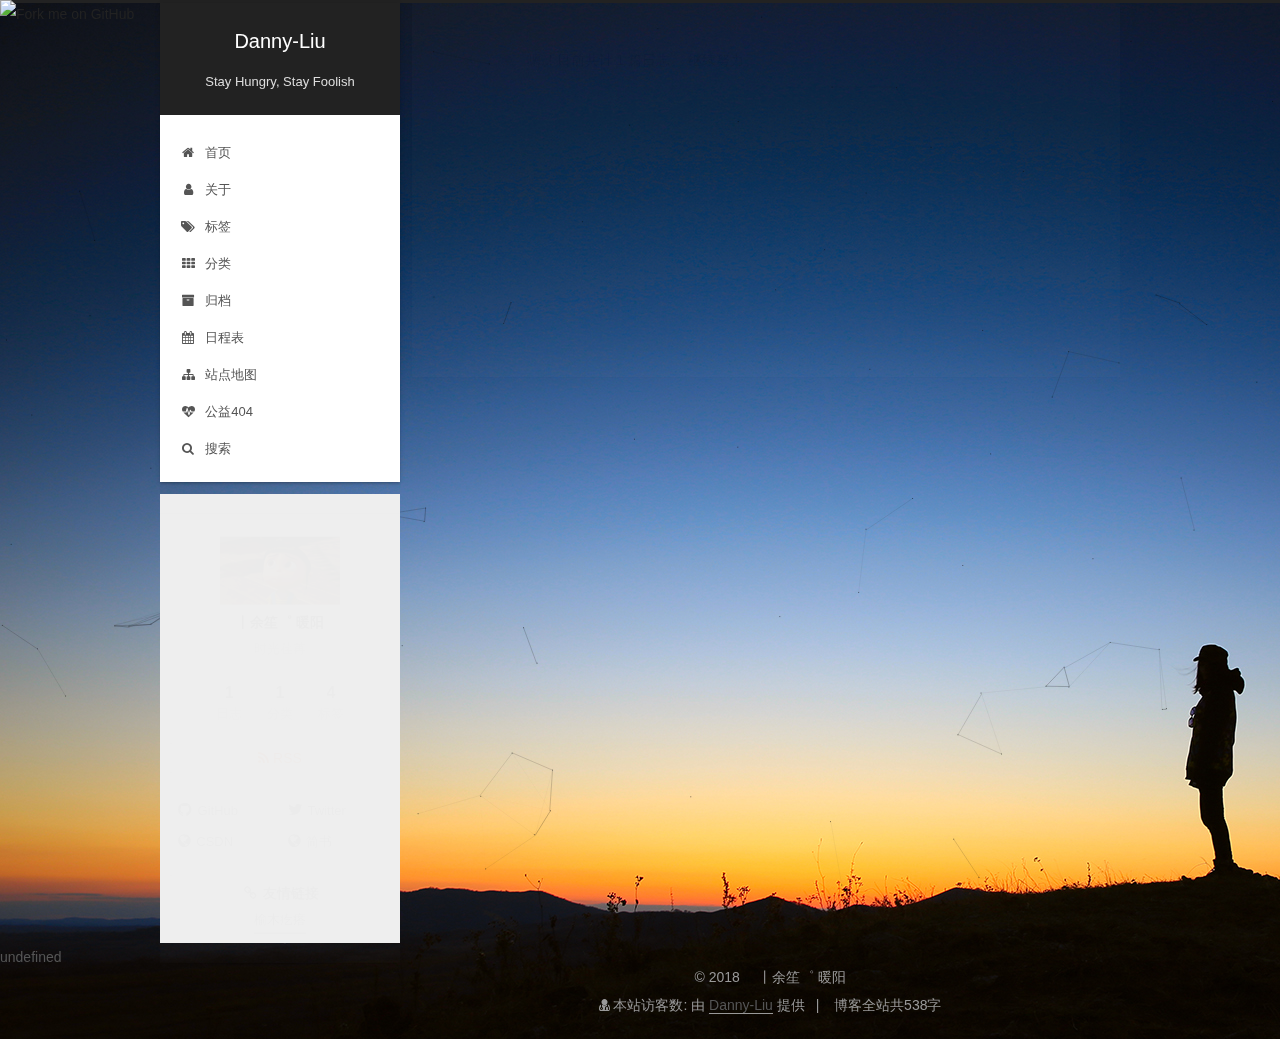
==== archives/index.html @ cb3aad60 "Site updated: 2018-05-05 20:27:35" ====
<!DOCTYPE html><html class="theme-next gemini use-motion" lang="zh-Hans"><head>
  <meta charset="UTF-8">
<meta http-equiv="X-UA-Compatible" content="IE=edge">
<meta name="viewport" content="width=device-width, initial-scale=1, maximum-scale=1">
<meta name="theme-color" content="#222">
<script src="//cdn.bootcss.com/pace/1.0.2/pace.min.js"></script>
<link href="//cdn.bootcss.com/pace/1.0.2/themes/pink/pace-theme-flash.css" rel="stylesheet">
<style>
    .pace .pace-progress {
        background: #1E92FB; /*进度条颜色*/
        height: 3px;
    }
    .pace .pace-progress-inner {
         box-shadow: 0 0 10px #1E92FB, 0 0 5px     #1E92FB; /*阴影颜色*/
    }
    .pace .pace-activity {
        border-top-color: #1E92FB;    /*上边框颜色*/
        border-left-color: #1E92FB;    /*左边框颜色*/
    }
</style>

  
  
    
    
  <script src="/lib/pace/pace.min.js?v=1.0.2"></script>
  <link href="/lib/pace/pace-theme-minimal.min.css?v=1.0.2" rel="stylesheet">







<meta http-equiv="Cache-Control" content="no-transform">
<meta http-equiv="Cache-Control" content="no-siteapp">
















  
  
  <link href="/lib/fancybox/source/jquery.fancybox.css?v=2.1.5" rel="stylesheet" type="text/css">







<link href="/lib/font-awesome/css/font-awesome.min.css?v=4.6.2" rel="stylesheet" type="text/css">

<link href="/css/main.css?v=5.1.4" rel="stylesheet" type="text/css">


  <link rel="apple-touch-icon" sizes="180x180" href="/images/favicon.ico?v=5.1.4">


  <link rel="icon" type="image/png" sizes="32x32" href="/images/favicon.ico?v=5.1.4">


  <link rel="icon" type="image/png" sizes="16x16" href="/images/favicon.ico?v=5.1.4">


  <link rel="mask-icon" href="/images/favicon.ico?v=5.1.4" color="#222">





  <meta name="keywords" content="Hexo, NexT">





  <link rel="alternate" href="/atom.xml" title="Danny-Liu" type="application/atom+xml">






<meta name="description" content="&#x65F6;&#x5149;&#x834F;&#x82D2;">
<meta name="keywords" content="&#x524D;&#x7AEF;,Java,docker,&#x5927;&#x6570;&#x636E;">
<meta property="og:type" content="website">
<meta property="og:title" content="Danny-Liu">
<meta property="og:url" content="http://github.com/Danny-Liu/archives/index.html">
<meta property="og:site_name" content="Danny-Liu">
<meta property="og:description" content="&#x65F6;&#x5149;&#x834F;&#x82D2;">
<meta property="og:locale" content="zh-Hans">
<meta name="twitter:card" content="summary">
<meta name="twitter:title" content="Danny-Liu">
<meta name="twitter:description" content="&#x65F6;&#x5149;&#x834F;&#x82D2;">



<script type="text/javascript" id="hexo.configurations">
  var NexT = window.NexT || {};
  var CONFIG = {
    root: '/',
    scheme: 'Gemini',
    version: '5.1.4',
    sidebar: {"position":"left","display":"post","offset":12,"b2t":true,"scrollpercent":true,"onmobile":false},
    fancybox: true,
    tabs: true,
    motion: {"enable":true,"async":false,"transition":{"post_block":"fadeIn","post_header":"slideDownIn","post_body":"slideDownIn","coll_header":"slideLeftIn","sidebar":"slideUpIn"}},
    duoshuo: {
      userId: '0',
      author: '博主'
    },
    algolia: {
      applicationID: '',
      apiKey: '',
      indexName: '',
      hits: {"per_page":10},
      labels: {"input_placeholder":"Search for Posts","hits_empty":"We didn't find any results for the search: ${query}","hits_stats":"${hits} results found in ${time} ms"}
    }
  };
</script>



  <link rel="canonical" href="http://github.com/Danny-Liu/archives/">





  <title>&#x5F52;&#x6863; | Danny-Liu</title>
  








	
	<script type="text/javascript" color="0,0,255" opacity="0.7" zindex="-2" count="99" src="//cdn.bootcss.com/canvas-nest.js/1.0.0/canvas-nest.min.js"></script>
	
</head>

<body itemscope="" itemtype="http://schema.org/WebPage" lang="zh-Hans">

  
  
    
  

  <div class="container sidebar-position-left page-archive">
    <div class="headband"></div>
    <a href="https://github.com/Danny-Liu"><img style="position: absolute; top: 0; left: 0; border: 0;" src="https://s3.amazonaws.com/github/ribbons/forkme_left_red_aa0000.png" alt="Fork me on GitHub"></a>

    <header id="header" class="header" itemscope="" itemtype="http://schema.org/WPHeader">
      <div class="header-inner"><div class="site-brand-wrapper">
  <div class="site-meta ">
    

    <div class="custom-logo-site-title">
      <a href="/" class="brand" rel="start">
        <span class="logo-line-before"><i></i></span>
        <span class="site-title">Danny-Liu</span>
        <span class="logo-line-after"><i></i></span>
      </a>
    </div>
      
        <p class="site-subtitle">Stay Hungry, Stay Foolish</p>
      
  </div>

  <div class="site-nav-toggle">
    <button>
      <span class="btn-bar"></span>
      <span class="btn-bar"></span>
      <span class="btn-bar"></span>
    </button>
  </div>
</div>

<nav class="site-nav">
  

  
    <ul id="menu" class="menu">
      
        
        <li class="menu-item menu-item-home">
          <a href="/" rel="section">
            
              <i class="menu-item-icon fa fa-fw fa-home"></i> <br>
            
            &#x9996;&#x9875;
          </a>
        </li>
      
        
        <li class="menu-item menu-item-about">
          <a href="/about/" rel="section">
            
              <i class="menu-item-icon fa fa-fw fa-user"></i> <br>
            
            &#x5173;&#x4E8E;
          </a>
        </li>
      
        
        <li class="menu-item menu-item-tags">
          <a href="/tags/" rel="section">
            
              <i class="menu-item-icon fa fa-fw fa-tags"></i> <br>
            
            &#x6807;&#x7B7E;
          </a>
        </li>
      
        
        <li class="menu-item menu-item-categories">
          <a href="/categories/" rel="section">
            
              <i class="menu-item-icon fa fa-fw fa-th"></i> <br>
            
            &#x5206;&#x7C7B;
          </a>
        </li>
      
        
        <li class="menu-item menu-item-archives">
          <a href="/archives/" rel="section">
            
              <i class="menu-item-icon fa fa-fw fa-archive"></i> <br>
            
            &#x5F52;&#x6863;
          </a>
        </li>
      
        
        <li class="menu-item menu-item-schedule">
          <a href="/schedule/" rel="section">
            
              <i class="menu-item-icon fa fa-fw fa-calendar"></i> <br>
            
            &#x65E5;&#x7A0B;&#x8868;
          </a>
        </li>
      
        
        <li class="menu-item menu-item-sitemap">
          <a href="/sitemap.xml" rel="section">
            
              <i class="menu-item-icon fa fa-fw fa-sitemap"></i> <br>
            
            &#x7AD9;&#x70B9;&#x5730;&#x56FE;
          </a>
        </li>
      
        
        <li class="menu-item menu-item-commonweal">
          <a href="/404/" rel="section">
            
              <i class="menu-item-icon fa fa-fw fa-heartbeat"></i> <br>
            
            &#x516C;&#x76CA;404
          </a>
        </li>
      

      
        <li class="menu-item menu-item-search">
          
            <a href="javascript:;" class="popup-trigger">
          
            
              <i class="menu-item-icon fa fa-search fa-fw"></i> <br>
            
            &#x641C;&#x7D22;
          </a>
        </li>
      
    </ul>
  

  
    <div class="site-search">
      
  <div class="popup search-popup local-search-popup">
  <div class="local-search-header clearfix">
    <span class="search-icon">
      <i class="fa fa-search"></i>
    </span>
    <span class="popup-btn-close">
      <i class="fa fa-times-circle"></i>
    </span>
    <div class="local-search-input-wrapper">
      <input autocomplete="off" placeholder="&#x641C;&#x7D22;..." spellcheck="false" type="text" id="local-search-input">
    </div>
  </div>
  <div id="local-search-result"></div>
</div>



    </div>
  
</nav>



 </div>
    </header>

    <main id="main" class="main">
      <div class="main-inner">
        <div class="content-wrap">
          <div id="content" class="content">
            

  
  
  
  <div class="post-block archive">
    <div id="posts" class="posts-collapse">
      <span class="archive-move-on"></span>

      <span class="archive-page-counter">
        
        
        
          
        
        &#x55EF;..! &#x76EE;&#x524D;&#x5171;&#x8BA1; 1 &#x7BC7;&#x65E5;&#x5FD7;&#x3002; &#x7EE7;&#x7EED;&#x52AA;&#x529B;&#x3002;
      </span>

      

        
        
        

        
          
          <div class="collection-title">
            <h1 class="archive-year" id="archive-year-2018">2018</h1>
          </div>
        
        

        

  <article class="post post-type-normal" itemscope="" itemtype="http://schema.org/Article">
    <header class="post-header">

      <h2 class="post-title">
        
            <a class="post-title-link" href="/2018/03/27/tomcat&#x70ED;&#x90E8;&#x7F72;/" itemprop="url">
              
                <span itemprop="name">Maven Tomcat&#x63D2;&#x4EF6;&#x5BF9;Web&#x9879;&#x76EE;&#x8FDB;&#x884C;&#x70ED;&#x90E8;&#x7F72;</span>
              
            </a>
        
      </h2>

      <div class="post-meta">
        <time class="post-time" itemprop="dateCreated" datetime="2018-03-27T07:03:16+08:00" content="2018-03-27">
          03-27
        </time>
      </div>

    </header>
  </article>



      

    </div>
  </div>
  
  
  

  



          </div>
          


          


        </div>
        
          
  
  <div class="sidebar-toggle">
    <div class="sidebar-toggle-line-wrap">
      <span class="sidebar-toggle-line sidebar-toggle-line-first"></span>
      <span class="sidebar-toggle-line sidebar-toggle-line-middle"></span>
      <span class="sidebar-toggle-line sidebar-toggle-line-last"></span>
    </div>
  </div>

  <aside id="sidebar" class="sidebar">
    
    <div class="sidebar-inner">

      

      

      <section class="site-overview-wrap sidebar-panel sidebar-panel-active">
        <div class="site-overview">
          <div class="site-author motion-element" itemprop="author" itemscope="" itemtype="http://schema.org/Person">
            
              <img class="site-author-image" itemprop="image" src="/images/avatar.jpg" alt="&#x4E28;&#x4F59;&#x7B19;&#x309C; &#x6696;&#x9633;">
            
              <p class="site-author-name" itemprop="name">&#x4E28;&#x4F59;&#x7B19;&#x309C; &#x6696;&#x9633;</p>
              <p class="site-description motion-element" itemprop="description">&#x65F6;&#x5149;&#x834F;&#x82D2;</p>
          </div>

          <nav class="site-state motion-element">

            
              <div class="site-state-item site-state-posts">
              
                <a href="/archives/">
              
                  <span class="site-state-item-count">1</span>
                  <span class="site-state-item-name">&#x65E5;&#x5FD7;</span>
                </a>
              </div>
            

            
              
              
              <div class="site-state-item site-state-categories">
                <a href="/categories/index.html">
                  <span class="site-state-item-count">1</span>
                  <span class="site-state-item-name">&#x5206;&#x7C7B;</span>
                </a>
              </div>
            

            
              
              
              <div class="site-state-item site-state-tags">
                
                  <span class="site-state-item-count">4</span>
                  <span class="site-state-item-name">&#x6807;&#x7B7E;</span>
                
              </div>
            

          </nav>

          
            <div class="feed-link motion-element">
              <a href="/atom.xml" rel="alternate">
                <i class="fa fa-rss"></i>
                RSS
              </a>
            </div>
          

          
            <div class="links-of-author motion-element">
                
                  <span class="links-of-author-item">
                    <a href="https://github.com/Danny-Liu" target="_blank" title="GitHub">
                      
                        <i class="fa fa-fw fa-github"></i>GitHub</a>
                  </span>
                
                  <span class="links-of-author-item">
                    <a href="https://twitter.com/" target="_blank" title="Twitter">
                      
                        <i class="fa fa-fw fa-twitter"></i>Twitter</a>
                  </span>
                
                  <span class="links-of-author-item">
                    <a href="http://blog.csdn.net" target="_blank" title="CSDN">
                      
                        <i class="fa fa-fw fa-globe"></i>CSDN</a>
                  </span>
                
                  <span class="links-of-author-item">
                    <a href="http://www.jianshu.com" target="_blank" title="&#x7B80;&#x4E66;">
                      
                        <i class="fa fa-fw fa-globe"></i>&#x7B80;&#x4E66;</a>
                  </span>
                
            </div>
          

          
          

          
          
            <div class="links-of-blogroll motion-element links-of-blogroll-block">
              <div class="links-of-blogroll-title">
                <i class="fa  fa-fw fa-link"></i>
                &#x53CB;&#x60C5;&#x94FE;&#x63A5;
              </div>
              <ul class="links-of-blogroll-list">
                
                  <li class="links-of-blogroll-item">
                    <a href="http://www.elmknot.com/" title="&#x6986;&#x6728;&#x7599;&#x7629;" target="_blank">&#x6986;&#x6728;&#x7599;&#x7629;</a>
                  </li>
                
              </ul>
            </div>
          

          

        </div>
      </section>

      

      
        <div class="back-to-top">
          <i class="fa fa-arrow-up"></i>
          
            <span id="scrollpercent"><span>0</span>%</span>
          
        </div>
      

    </div>
  </aside>


        
      </div>
    </main>

    <footer id="footer" class="footer">
      <div class="footer-inner">
        
<script async src="https://dn-lbstatics.qbox.me/busuanzi/2.3/busuanzi.pure.mini.js"></script>
<div class="copyright">&#xA9; <span itemprop="copyrightYear">2018</span>
  <span class="with-love">
    <i class="fab fa-app-store"></i>
  </span>
  <span class="author" itemprop="copyrightHolder">&#x4E28;&#x4F59;&#x7B19;&#x309C; &#x6696;&#x9633;</span>

  
</div>

<div class="powered-by">
<i class="fa fa-user-md"></i>
<span id="busuanzi_container_site_uv">
  &#x672C;&#x7AD9;&#x8BBF;&#x5BA2;&#x6570;:<span id="busuanzi_value_site_uv"></span>
</span>
</div>

  <div class="powered-by">&#x7531; <a class="theme-link" target="_blank" href="https://github.com/Danny-Liu">Danny-Liu</a> &#x63D0;&#x4F9B;</div>



  <span class="post-meta-divider">|</span>



<div class="theme-info">
  <div class="powered-by"></div>
  <span class="post-count">&#x535A;&#x5BA2;&#x5168;&#x7AD9;&#x5171;538&#x5B57;</span>
</div>


        







        
      </div>
    </footer>

    

    

  </div>

  

<script type="text/javascript">
  if (Object.prototype.toString.call(window.Promise) !== '[object Function]') {
    window.Promise = null;
  }
</script>









  


  











  
  
    <script type="text/javascript" src="/lib/jquery/index.js?v=2.1.3"></script>
  

  
  
    <script type="text/javascript" src="/lib/fastclick/lib/fastclick.min.js?v=1.0.6"></script>
  

  
  
    <script type="text/javascript" src="/lib/jquery_lazyload/jquery.lazyload.js?v=1.9.7"></script>
  

  
  
    <script type="text/javascript" src="/lib/velocity/velocity.min.js?v=1.2.1"></script>
  

  
  
    <script type="text/javascript" src="/lib/velocity/velocity.ui.min.js?v=1.2.1"></script>
  

  
  
    <script type="text/javascript" src="/lib/fancybox/source/jquery.fancybox.pack.js?v=2.1.5"></script>
  

  
  
    <script type="text/javascript" src="/lib/canvas-nest/canvas-nest.min.js"></script>
  


  


  <script type="text/javascript" src="/js/src/utils.js?v=5.1.4"></script>

  <script type="text/javascript" src="/js/src/motion.js?v=5.1.4"></script>



  
  


  <script type="text/javascript" src="/js/src/affix.js?v=5.1.4"></script>

  <script type="text/javascript" src="/js/src/schemes/pisces.js?v=5.1.4"></script>



  

  


  <script type="text/javascript" src="/js/src/bootstrap.js?v=5.1.4"></script>



  


  




	






  




  










  

  <script type="text/javascript">
    // Popup Window;
    var isfetched = false;
    var isXml = true;
    // Search DB path;
    var search_path = "search.xml";
    if (search_path.length === 0) {
      search_path = "search.xml";
    } else if (/json$/i.test(search_path)) {
      isXml = false;
    }
    var path = "/" + search_path;
    // monitor main search box;

    var onPopupClose = function (e) {
      $('.popup').hide();
      $('#local-search-input').val('');
      $('.search-result-list').remove();
      $('#no-result').remove();
      $(".local-search-pop-overlay").remove();
      $('body').css('overflow', '');
    }

    function proceedsearch() {
      $("body")
        .append('<div class="search-popup-overlay local-search-pop-overlay"></div>')
        .css('overflow', 'hidden');
      $('.search-popup-overlay').click(onPopupClose);
      $('.popup').toggle();
      var $localSearchInput = $('#local-search-input');
      $localSearchInput.attr("autocapitalize", "none");
      $localSearchInput.attr("autocorrect", "off");
      $localSearchInput.focus();
    }

    // search function;
    var searchFunc = function(path, search_id, content_id) {
      'use strict';

      // start loading animation
      $("body")
        .append('<div class="search-popup-overlay local-search-pop-overlay">' +
          '<div id="search-loading-icon">' +
          '<i class="fa fa-spinner fa-pulse fa-5x fa-fw"></i>' +
          '</div>' +
          '</div>')
        .css('overflow', 'hidden');
      $("#search-loading-icon").css('margin', '20% auto 0 auto').css('text-align', 'center');

      $.ajax({
        url: path,
        dataType: isXml ? "xml" : "json",
        async: true,
        success: function(res) {
          // get the contents from search data
          isfetched = true;
          $('.popup').detach().appendTo('.header-inner');
          var datas = isXml ? $("entry", res).map(function() {
            return {
              title: $("title", this).text(),
              content: $("content",this).text(),
              url: $("url" , this).text()
            };
          }).get() : res;
          var input = document.getElementById(search_id);
          var resultContent = document.getElementById(content_id);
          var inputEventFunction = function() {
            var searchText = input.value.trim().toLowerCase();
            var keywords = searchText.split(/[\s\-]+/);
            if (keywords.length > 1) {
              keywords.push(searchText);
            }
            var resultItems = [];
            if (searchText.length > 0) {
              // perform local searching
              datas.forEach(function(data) {
                var isMatch = false;
                var hitCount = 0;
                var searchTextCount = 0;
                var title = data.title.trim();
                var titleInLowerCase = title.toLowerCase();
                var content = data.content.trim().replace(/<[^>]+>/g,"");
                var contentInLowerCase = content.toLowerCase();
                var articleUrl = decodeURIComponent(data.url);
                var indexOfTitle = [];
                var indexOfContent = [];
                // only match articles with not empty titles
                if(title != '') {
                  keywords.forEach(function(keyword) {
                    function getIndexByWord(word, text, caseSensitive) {
                      var wordLen = word.length;
                      if (wordLen === 0) {
                        return [];
                      }
                      var startPosition = 0, position = [], index = [];
                      if (!caseSensitive) {
                        text = text.toLowerCase();
                        word = word.toLowerCase();
                      }
                      while ((position = text.indexOf(word, startPosition)) > -1) {
                        index.push({position: position, word: word});
                        startPosition = position + wordLen;
                      }
                      return index;
                    }

                    indexOfTitle = indexOfTitle.concat(getIndexByWord(keyword, titleInLowerCase, false));
                    indexOfContent = indexOfContent.concat(getIndexByWord(keyword, contentInLowerCase, false));
                  });
                  if (indexOfTitle.length > 0 || indexOfContent.length > 0) {
                    isMatch = true;
                    hitCount = indexOfTitle.length + indexOfContent.length;
                  }
                }

                // show search results

                if (isMatch) {
                  // sort index by position of keyword

                  [indexOfTitle, indexOfContent].forEach(function (index) {
                    index.sort(function (itemLeft, itemRight) {
                      if (itemRight.position !== itemLeft.position) {
                        return itemRight.position - itemLeft.position;
                      } else {
                        return itemLeft.word.length - itemRight.word.length;
                      }
                    });
                  });

                  // merge hits into slices

                  function mergeIntoSlice(text, start, end, index) {
                    var item = index[index.length - 1];
                    var position = item.position;
                    var word = item.word;
                    var hits = [];
                    var searchTextCountInSlice = 0;
                    while (position + word.length <= end && index.length != 0) {
                      if (word === searchText) {
                        searchTextCountInSlice++;
                      }
                      hits.push({position: position, length: word.length});
                      var wordEnd = position + word.length;

                      // move to next position of hit

                      index.pop();
                      while (index.length != 0) {
                        item = index[index.length - 1];
                        position = item.position;
                        word = item.word;
                        if (wordEnd > position) {
                          index.pop();
                        } else {
                          break;
                        }
                      }
                    }
                    searchTextCount += searchTextCountInSlice;
                    return {
                      hits: hits,
                      start: start,
                      end: end,
                      searchTextCount: searchTextCountInSlice
                    };
                  }

                  var slicesOfTitle = [];
                  if (indexOfTitle.length != 0) {
                    slicesOfTitle.push(mergeIntoSlice(title, 0, title.length, indexOfTitle));
                  }

                  var slicesOfContent = [];
                  while (indexOfContent.length != 0) {
                    var item = indexOfContent[indexOfContent.length - 1];
                    var position = item.position;
                    var word = item.word;
                    // cut out 100 characters
                    var start = position - 20;
                    var end = position + 80;
                    if(start < 0){
                      start = 0;
                    }
                    if (end < position + word.length) {
                      end = position + word.length;
                    }
                    if(end > content.length){
                      end = content.length;
                    }
                    slicesOfContent.push(mergeIntoSlice(content, start, end, indexOfContent));
                  }

                  // sort slices in content by search text's count and hits' count

                  slicesOfContent.sort(function (sliceLeft, sliceRight) {
                    if (sliceLeft.searchTextCount !== sliceRight.searchTextCount) {
                      return sliceRight.searchTextCount - sliceLeft.searchTextCount;
                    } else if (sliceLeft.hits.length !== sliceRight.hits.length) {
                      return sliceRight.hits.length - sliceLeft.hits.length;
                    } else {
                      return sliceLeft.start - sliceRight.start;
                    }
                  });

                  // select top N slices in content

                  var upperBound = parseInt('1');
                  if (upperBound >= 0) {
                    slicesOfContent = slicesOfContent.slice(0, upperBound);
                  }

                  // highlight title and content

                  function highlightKeyword(text, slice) {
                    var result = '';
                    var prevEnd = slice.start;
                    slice.hits.forEach(function (hit) {
                      result += text.substring(prevEnd, hit.position);
                      var end = hit.position + hit.length;
                      result += '<b class="search-keyword">' + text.substring(hit.position, end) + '</b>';
                      prevEnd = end;
                    });
                    result += text.substring(prevEnd, slice.end);
                    return result;
                  }

                  var resultItem = '';

                  if (slicesOfTitle.length != 0) {
                    resultItem += "<li><a href='" + articleUrl + "' class='search-result-title'>" + highlightKeyword(title, slicesOfTitle[0]) + "</a>";
                  } else {
                    resultItem += "<li><a href='" + articleUrl + "' class='search-result-title'>" + title + "</a>";
                  }

                  slicesOfContent.forEach(function (slice) {
                    resultItem += "<a href='" + articleUrl + "'>" +
                      "<p class=\"search-result\">" + highlightKeyword(content, slice) +
                      "...</p>" + "</a>";
                  });

                  resultItem += "</li>";
                  resultItems.push({
                    item: resultItem,
                    searchTextCount: searchTextCount,
                    hitCount: hitCount,
                    id: resultItems.length
                  });
                }
              })
            };
            if (keywords.length === 1 && keywords[0] === "") {
              resultContent.innerHTML = '<div id="no-result"><i class="fa fa-search fa-5x" /></div>'
            } else if (resultItems.length === 0) {
              resultContent.innerHTML = '<div id="no-result"><i class="fa fa-frown-o fa-5x" /></div>'
            } else {
              resultItems.sort(function (resultLeft, resultRight) {
                if (resultLeft.searchTextCount !== resultRight.searchTextCount) {
                  return resultRight.searchTextCount - resultLeft.searchTextCount;
                } else if (resultLeft.hitCount !== resultRight.hitCount) {
                  return resultRight.hitCount - resultLeft.hitCount;
                } else {
                  return resultRight.id - resultLeft.id;
                }
              });
              var searchResultList = '<ul class=\"search-result-list\">';
              resultItems.forEach(function (result) {
                searchResultList += result.item;
              })
              searchResultList += "</ul>";
              resultContent.innerHTML = searchResultList;
            }
          }

          if ('auto' === 'auto') {
            input.addEventListener('input', inputEventFunction);
          } else {
            $('.search-icon').click(inputEventFunction);
            input.addEventListener('keypress', function (event) {
              if (event.keyCode === 13) {
                inputEventFunction();
              }
            });
          }

          // remove loading animation
          $(".local-search-pop-overlay").remove();
          $('body').css('overflow', '');

          proceedsearch();
        }
      });
    }

    // handle and trigger popup window;
    $('.popup-trigger').click(function(e) {
      e.stopPropagation();
      if (isfetched === false) {
        searchFunc(path, 'local-search-input', 'local-search-result');
      } else {
        proceedsearch();
      };
    });

    $('.popup-btn-close').click(onPopupClose);
    $('.popup').click(function(e){
      e.stopPropagation();
    });
    $(document).on('keyup', function (event) {
      var shouldDismissSearchPopup = event.which === 27 &&
        $('.search-popup').is(':visible');
      if (shouldDismissSearchPopup) {
        onPopupClose();
      }
    });
  </script>





  

  

  

  
  

  

  

  

  <!-- ҳ����С���� -->
	<script type="text/javascript" src="/js/src/love.js"></script>
	undefined


<script src="/live2dw/lib/L2Dwidget.min.js?0c58a1486de42ac6cc1c59c7d98ae887"></script><script>L2Dwidget.init({});</script></body></html>
---- css/main.css ----
/* normalize.css v3.0.2 | MIT License | git.io/normalize */
html {
  font-family: sans-serif; /* 1 */
  -ms-text-size-adjust: 100%; /* 2 */
  -webkit-text-size-adjust: 100%; /* 2 */
}
body {
  margin: 0;
}
article,
aside,
details,
figcaption,
figure,
footer,
header,
hgroup,
main,
menu,
nav,
section,
summary {
  display: block;
}
audio,
canvas,
progress,
video {
  display: inline-block; /* 1 */
  vertical-align: baseline; /* 2 */
}
audio:not([controls]) {
  display: none;
  height: 0;
}
[hidden],
template {
  display: none;
}
a {
  background-color: transparent;
}
a:active,
a:hover {
  outline: 0;
}
abbr[title] {
  border-bottom: 1px dotted;
}
b,
strong {
  font-weight: bold;
}
dfn {
  font-style: italic;
}
h1 {
  font-size: 2em;
  margin: 0.67em 0;
}
mark {
  background: #ff0;
  color: #000;
}
small {
  font-size: 80%;
}
sub,
sup {
  font-size: 75%;
  line-height: 0;
  position: relative;
  vertical-align: baseline;
}
sup {
  top: -0.5em;
}
sub {
  bottom: -0.25em;
}
img {
  border: 0;
}
svg:not(:root) {
  overflow: hidden;
}
figure {
  margin: 1em 40px;
}
hr {
  -moz-box-sizing: content-box;
  box-sizing: content-box;
  height: 0;
}
pre {
  overflow: auto;
}
code,
kbd,
pre,
samp {
  font-family: monospace, monospace;
  font-size: 1em;
}
button,
input,
optgroup,
select,
textarea {
  color: inherit; /* 1 */
  font: inherit; /* 2 */
  margin: 0; /* 3 */
}
button {
  overflow: visible;
}
button,
select {
  text-transform: none;
}
button,
html input[type="button"],
input[type="reset"],
input[type="submit"] {
  -webkit-appearance: button; /* 2 */
  cursor: pointer; /* 3 */
}
button[disabled],
html input[disabled] {
  cursor: default;
}
button::-moz-focus-inner,
input::-moz-focus-inner {
  border: 0;
  padding: 0;
}
input {
  line-height: normal;
}
input[type="checkbox"],
input[type="radio"] {
  box-sizing: border-box; /* 1 */
  padding: 0; /* 2 */
}
input[type="number"]::-webkit-inner-spin-button,
input[type="number"]::-webkit-outer-spin-button {
  height: auto;
}
input[type="search"] {
  -webkit-appearance: textfield; /* 1 */
  -moz-box-sizing: content-box;
  -webkit-box-sizing: content-box; /* 2 */
  box-sizing: content-box;
}
input[type="search"]::-webkit-search-cancel-button,
input[type="search"]::-webkit-search-decoration {
  -webkit-appearance: none;
}
fieldset {
  border: 1px solid #c0c0c0;
  margin: 0 2px;
  padding: 0.35em 0.625em 0.75em;
}
legend {
  border: 0; /* 1 */
  padding: 0; /* 2 */
}
textarea {
  overflow: auto;
}
optgroup {
  font-weight: bold;
}
table {
  border-collapse: collapse;
  border-spacing: 0;
}
td,
th {
  padding: 0;
}
::selection {
  background: #262a30;
  color: #fff;
}
body {
  position: relative;
  font-family: 'Lato', "PingFang SC", "Microsoft YaHei", sans-serif;
  font-size: 14px;
  line-height: 2;
  color: #555;
  background: #eee;
}
@media (max-width: 767px) {
  body {
    padding-right: 0 !important;
  }
}
@media (min-width: 768px) and (max-width: 991px) {
  body {
    padding-right: 0 !important;
  }
}
@media (min-width: 1600px) {
  body {
    font-size: 16px;
  }
}
h1,
h2,
h3,
h4,
h5,
h6 {
  margin: 0;
  padding: 0;
  font-weight: bold;
  line-height: 1.5;
  font-family: 'Lato', "PingFang SC", "Microsoft YaHei", sans-serif;
}
h2,
h3,
h4,
h5,
h6 {
  margin: 20px 0 15px;
}
h1 {
  font-size: 22px;
}
@media (max-width: 767px) {
  h1 {
    font-size: 18px;
  }
}
h2 {
  font-size: 20px;
}
@media (max-width: 767px) {
  h2 {
    font-size: 16px;
  }
}
h3 {
  font-size: 18px;
}
@media (max-width: 767px) {
  h3 {
    font-size: 14px;
  }
}
h4 {
  font-size: 16px;
}
@media (max-width: 767px) {
  h4 {
    font-size: 12px;
  }
}
h5 {
  font-size: 14px;
}
@media (max-width: 767px) {
  h5 {
    font-size: 10px;
  }
}
h6 {
  font-size: 12px;
}
@media (max-width: 767px) {
  h6 {
    font-size: 8px;
  }
}
p {
  margin: 0 0 20px 0;
}
a {
  color: #555;
  text-decoration: none;
  outline: none;
  border-bottom: 1px solid #999;
  word-wrap: break-word;
}
a:hover {
  color: #222;
  border-bottom-color: #222;
}
blockquote {
  margin: 0;
  padding: 0;
}
img {
  display: block;
  margin: auto;
  max-width: 100%;
  height: auto;
}
hr {
  margin: 40px 0;
  height: 3px;
  border: none;
  background-color: #ddd;
  background-image: repeating-linear-gradient(-45deg, #fff, #fff 4px, transparent 4px, transparent 8px);
}
blockquote {
  padding: 0 15px;
  color: #666;
  border-left: 4px solid #ddd;
}
blockquote cite::before {
  content: "-";
  padding: 0 5px;
}
dt {
  font-weight: 700;
}
dd {
  margin: 0;
  padding: 0;
}
kbd {
  border: 1px solid #ccc;
  border-radius: 0.2em;
  box-shadow: 0.1em 0.1em 0.2em rgba(0,0,0,0.1);
  background-color: #f9f9f9;
  font-family: inherit;
  background-image: -webkit-linear-gradient(top, #eee, #fff, #eee);
  padding: 0.1em 0.3em;
  white-space: nowrap;
}
.text-left {
  text-align: left;
}
.text-center {
  text-align: center;
}
.text-right {
  text-align: right;
}
.text-justify {
  text-align: justify;
}
.text-nowrap {
  white-space: nowrap;
}
.text-lowercase {
  text-transform: lowercase;
}
.text-uppercase {
  text-transform: uppercase;
}
.text-capitalize {
  text-transform: capitalize;
}
.center-block {
  display: block;
  margin-left: auto;
  margin-right: auto;
}
.clearfix:before,
.clearfix:after {
  content: " ";
  display: table;
}
.clearfix:after {
  clear: both;
}
.pullquote {
  width: 45%;
}
.pullquote.left {
  float: left;
  margin-left: 5px;
  margin-right: 10px;
}
.pullquote.right {
  float: right;
  margin-left: 10px;
  margin-right: 5px;
}
.affix.affix.affix {
  position: fixed;
}
.translation {
  margin-top: -20px;
  font-size: 14px;
  color: #999;
}
.scrollbar-measure {
  width: 100px;
  height: 100px;
  overflow: scroll;
  position: absolute;
  top: -9999px;
}
.use-motion .motion-element {
  opacity: 0;
}
table {
  margin: 20px 0;
  width: 100%;
  border-collapse: collapse;
  border-spacing: 0;
  border: 1px solid #ddd;
  font-size: 14px;
  table-layout: fixed;
  word-wrap: break-all;
}
table>tbody>tr:nth-of-type(odd) {
  background-color: #f9f9f9;
}
table>tbody>tr:hover {
  background-color: #f5f5f5;
}
caption,
th,
td {
  padding: 8px;
  text-align: left;
  vertical-align: middle;
  font-weight: normal;
}
th,
td {
  border-bottom: 3px solid #ddd;
  border-right: 1px solid #eee;
}
th {
  padding-bottom: 10px;
  font-weight: 700;
}
td {
  border-bottom-width: 1px;
}
html,
body {
  height: 100%;
}
.container {
  position: relative;
  min-height: 100%;
}
.header-inner {
  margin: 0 auto;
  padding: 100px 0 70px;
  width: calc(100% - 252px);
}
@media (min-width: 1600px) {
  .container .header-inner {
    width: 900px;
  }
}
.main {
  padding-bottom: 150px;
}
.main-inner {
  margin: 0 auto;
  width: calc(100% - 252px);
}
@media (min-width: 1600px) {
  .container .main-inner {
    width: 900px;
  }
}
.footer {
  position: absolute;
  left: 0;
  bottom: 0;
  width: 100%;
  min-height: 50px;
}
.footer-inner {
  box-sizing: border-box;
  margin: 20px auto;
  width: calc(100% - 252px);
}
@media (min-width: 1600px) {
  .container .footer-inner {
    width: 900px;
  }
}
pre,
.highlight {
  overflow: auto;
  margin: 20px 0;
  padding: 0;
  font-size: 13px;
  color: #4d4d4c;
  background: #f7f7f7;
  line-height: 1.6;
}
pre,
code {
  font-family: consolas, Menlo, "PingFang SC", "Microsoft YaHei", monospace;
}
code {
  padding: 2px 4px;
  word-wrap: break-word;
  color: #555;
  background: #eee;
  border-radius: 3px;
  font-size: 13px;
}
pre {
  padding: 10px;
}
pre code {
  padding: 0;
  color: #4d4d4c;
  background: none;
  text-shadow: none;
}
.highlight {
  border-radius: 1px;
}
.highlight pre {
  border: none;
  margin: 0;
  padding: 10px 0;
}
.highlight table {
  margin: 0;
  width: auto;
  border: none;
}
.highlight td {
  border: none;
  padding: 0;
}
.highlight figcaption {
  font-size: 1em;
  color: #4d4d4c;
  line-height: 1em;
  margin-bottom: 1em;
}
.highlight figcaption:before,
.highlight figcaption:after {
  content: " ";
  display: table;
}
.highlight figcaption:after {
  clear: both;
}
.highlight figcaption a {
  float: right;
  color: #4d4d4c;
}
.highlight figcaption a:hover {
  border-bottom-color: #4d4d4c;
}
.highlight .gutter pre {
  padding-left: 10px;
  padding-right: 10px;
  color: #869194;
  text-align: right;
  background-color: #eff2f3;
}
.highlight .code pre {
  width: 100%;
  padding-left: 10px;
  padding-right: 10px;
  background-color: #f7f7f7;
}
.highlight .line {
  height: 20px;
}
.gutter {
  -webkit-user-select: none;
  -moz-user-select: none;
  -ms-user-select: none;
  user-select: none;
}
.gist table {
  width: auto;
}
.gist table td {
  border: none;
}
pre .deletion {
  background: #fdd;
}
pre .addition {
  background: #dfd;
}
pre .meta {
  color: #8959a8;
}
pre .comment {
  color: #8e908c;
}
pre .variable,
pre .attribute,
pre .tag,
pre .regexp,
pre .ruby .constant,
pre .xml .tag .title,
pre .xml .pi,
pre .xml .doctype,
pre .html .doctype,
pre .css .id,
pre .css .class,
pre .css .pseudo {
  color: #c82829;
}
pre .number,
pre .preprocessor,
pre .built_in,
pre .literal,
pre .params,
pre .constant,
pre .command {
  color: #f5871f;
}
pre .ruby .class .title,
pre .css .rules .attribute,
pre .string,
pre .value,
pre .inheritance,
pre .header,
pre .ruby .symbol,
pre .xml .cdata,
pre .special,
pre .number,
pre .formula {
  color: #718c00;
}
pre .title,
pre .css .hexcolor {
  color: #3e999f;
}
pre .function,
pre .python .decorator,
pre .python .title,
pre .ruby .function .title,
pre .ruby .title .keyword,
pre .perl .sub,
pre .javascript .title,
pre .coffeescript .title {
  color: #4271ae;
}
pre .keyword,
pre .javascript .function {
  color: #8959a8;
}
.full-image.full-image.full-image.full-image {
  border: none;
  max-width: 100%;
  width: auto;
  margin: 20px auto 25px;
}
@media (min-width: 992px) {
  .full-image.full-image.full-image.full-image {
    max-width: none;
    width: 118%;
    margin: 0 -9%;
  }
}
.blockquote-center,
.page-home .post-type-quote blockquote,
.page-post-detail .post-type-quote blockquote {
  position: relative;
  margin: 40px 0;
  padding: 0;
  border-left: none;
  text-align: center;
}
.blockquote-center::before,
.page-home .post-type-quote blockquote::before,
.page-post-detail .post-type-quote blockquote::before,
.blockquote-center::after,
.page-home .post-type-quote blockquote::after,
.page-post-detail .post-type-quote blockquote::after {
  position: absolute;
  content: ' ';
  display: block;
  width: 100%;
  height: 24px;
  opacity: 0.2;
  background-repeat: no-repeat;
  background-position: 0 -6px;
  background-size: 22px 22px;
}
.blockquote-center::before,
.page-home .post-type-quote blockquote::before,
.page-post-detail .post-type-quote blockquote::before {
  top: -20px;
  background-image: url("../images/quote-l.svg");
  border-top: 1px solid #ccc;
}
.blockquote-center::after,
.page-home .post-type-quote blockquote::after,
.page-post-detail .post-type-quote blockquote::after {
  bottom: -20px;
  background-image: url("../images/quote-r.svg");
  border-bottom: 1px solid #ccc;
  background-position: 100% 8px;
}
.blockquote-center p,
.page-home .post-type-quote blockquote p,
.page-post-detail .post-type-quote blockquote p,
.blockquote-center div,
.page-home .post-type-quote blockquote div,
.page-post-detail .post-type-quote blockquote div {
  text-align: center;
}
.post .post-body .group-picture img {
  box-sizing: border-box;
  padding: 0 3px;
  border: none;
}
.post .group-picture-row {
  overflow: hidden;
  margin-top: 6px;
}
.post .group-picture-row:first-child {
  margin-top: 0;
}
.post .group-picture-column {
  float: left;
}
.page-post-detail .post-body .group-picture-column {
  float: none;
  margin-top: 10px;
  width: auto !important;
}
.page-post-detail .post-body .group-picture-column img {
  margin: 0 auto;
}
.page-archive .group-picture-container {
  overflow: hidden;
}
.page-archive .group-picture-row {
  float: left;
}
.page-archive .group-picture-row:first-child {
  margin-top: 6px;
}
.page-archive .group-picture-column {
  max-width: 150px;
  max-height: 150px;
}
.post-body .note {
  position: relative;
  padding: 15px;
  margin-bottom: 20px;
  border: 1px solid #eee;
  border-left-width: 5px;
  border-radius: 3px;
}
.post-body .note h2,
.post-body .note h3,
.post-body .note h4,
.post-body .note h5,
.post-body .note h6 {
  margin-top: 0;
  margin-bottom: 0;
  border-bottom: initial;
  padding-top: 0 !important;
}
.post-body .note p:first-child,
.post-body .note ul:first-child,
.post-body .note ol:first-child,
.post-body .note table:first-child,
.post-body .note pre:first-child,
.post-body .note blockquote:first-child {
  margin-top: 0;
}
.post-body .note p:last-child,
.post-body .note ul:last-child,
.post-body .note ol:last-child,
.post-body .note table:last-child,
.post-body .note pre:last-child,
.post-body .note blockquote:last-child {
  margin-bottom: 0;
}
.post-body .note.default {
  border-left-color: #777;
}
.post-body .note.default h2,
.post-body .note.default h3,
.post-body .note.default h4,
.post-body .note.default h5,
.post-body .note.default h6 {
  color: #777;
}
.post-body .note.primary {
  border-left-color: #6f42c1;
}
.post-body .note.primary h2,
.post-body .note.primary h3,
.post-body .note.primary h4,
.post-body .note.primary h5,
.post-body .note.primary h6 {
  color: #6f42c1;
}
.post-body .note.info {
  border-left-color: #428bca;
}
.post-body .note.info h2,
.post-body .note.info h3,
.post-body .note.info h4,
.post-body .note.info h5,
.post-body .note.info h6 {
  color: #428bca;
}
.post-body .note.success {
  border-left-color: #5cb85c;
}
.post-body .note.success h2,
.post-body .note.success h3,
.post-body .note.success h4,
.post-body .note.success h5,
.post-body .note.success h6 {
  color: #5cb85c;
}
.post-body .note.warning {
  border-left-color: #f0ad4e;
}
.post-body .note.warning h2,
.post-body .note.warning h3,
.post-body .note.warning h4,
.post-body .note.warning h5,
.post-body .note.warning h6 {
  color: #f0ad4e;
}
.post-body .note.danger {
  border-left-color: #d9534f;
}
.post-body .note.danger h2,
.post-body .note.danger h3,
.post-body .note.danger h4,
.post-body .note.danger h5,
.post-body .note.danger h6 {
  color: #d9534f;
}
.post-body .label {
  display: inline;
  padding: 0 2px;
  white-space: nowrap;
}
.post-body .label.default {
  background-color: #f0f0f0;
}
.post-body .label.primary {
  background-color: #efe6f7;
}
.post-body .label.info {
  background-color: #e5f2f8;
}
.post-body .label.success {
  background-color: #e7f4e9;
}
.post-body .label.warning {
  background-color: #fcf6e1;
}
.post-body .label.danger {
  background-color: #fae8eb;
}
.post-body .tabs {
  position: relative;
  display: block;
  margin-bottom: 20px;
  padding-top: 10px;
}
.post-body .tabs ul.nav-tabs {
  margin: 0;
  padding: 0;
  display: flex;
  margin-bottom: -1px;
}
@media (max-width: 413px) {
  .post-body .tabs ul.nav-tabs {
    display: block;
    margin-bottom: 5px;
  }
}
.post-body .tabs ul.nav-tabs li.tab {
  list-style-type: none !important;
  margin: 0 0.25em 0 0;
  border-top: 3px solid transparent;
  border-left: 1px solid transparent;
  border-right: 1px solid transparent;
}
@media (max-width: 413px) {
  .post-body .tabs ul.nav-tabs li.tab {
    margin: initial;
    border-top: 1px solid transparent;
    border-left: 3px solid transparent;
    border-right: 1px solid transparent;
    border-bottom: 1px solid transparent;
  }
}
.post-body .tabs ul.nav-tabs li.tab a {
  outline: 0;
  border-bottom: initial;
  display: block;
  line-height: 1.8em;
  padding: 0.25em 0.75em;
  transition-duration: 0.2s;
  transition-timing-function: ease-out;
  transition-delay: 0s;
}
.post-body .tabs ul.nav-tabs li.tab a i {
  width: 1.285714285714286em;
}
.post-body .tabs ul.nav-tabs li.tab.active {
  border-top: 3px solid #fc6423;
  border-left: 1px solid #ddd;
  border-right: 1px solid #ddd;
  background-color: #fff;
}
@media (max-width: 413px) {
  .post-body .tabs ul.nav-tabs li.tab.active {
    border-top: 1px solid #ddd;
    border-left: 3px solid #fc6423;
    border-right: 1px solid #ddd;
    border-bottom: 1px solid #ddd;
  }
}
.post-body .tabs ul.nav-tabs li.tab.active a {
  cursor: default;
  color: #555;
}
.post-body .tabs .tab-content {
  background-color: #fff;
}
.post-body .tabs .tab-content .tab-pane {
  border: 1px solid #ddd;
  padding: 20px 20px 0 20px;
}
.post-body .tabs .tab-content .tab-pane:not(.active) {
  display: none !important;
}
.post-body .tabs .tab-content .tab-pane.active {
  display: block !important;
}
.btn {
  display: inline-block;
  padding: 0 20px;
  font-size: 14px;
  color: #555;
  background: #fff;
  border: 2px solid #555;
  text-decoration: none;
  border-radius: 2px;
  transition-property: background-color;
  transition-duration: 0.2s;
  transition-timing-function: ease-in-out;
  transition-delay: 0s;
  line-height: 2;
}
.btn:hover {
  border-color: #222;
  color: #fff;
  background: #222;
}
.btn +.btn {
  margin: 0 0 8px 8px;
}
.btn .fa-fw {
  width: 1.285714285714286em;
  text-align: left;
}
.btn-bar {
  display: block;
  width: 22px;
  height: 2px;
  background: #555;
  border-radius: 1px;
}
.btn-bar+.btn-bar {
  margin-top: 4px;
}
.pagination {
  margin: 120px 0 40px;
  text-align: center;
  border-top: 1px solid #eee;
}
.page-number-basic,
.pagination .prev,
.pagination .next,
.pagination .page-number,
.pagination .space {
  display: inline-block;
  position: relative;
  top: -1px;
  margin: 0 10px;
  padding: 0 11px;
}
@media (max-width: 767px) {
  .page-number-basic,
  .pagination .prev,
  .pagination .next,
  .pagination .page-number,
  .pagination .space {
    margin: 0 5px;
  }
}
.pagination .prev,
.pagination .next,
.pagination .page-number {
  border-bottom: 0;
  border-top: 1px solid #eee;
  transition-property: border-color;
  transition-duration: 0.2s;
  transition-timing-function: ease-in-out;
  transition-delay: 0s;
}
.pagination .prev:hover,
.pagination .next:hover,
.pagination .page-number:hover {
  border-top-color: #222;
}
.pagination .space {
  padding: 0;
  margin: 0;
}
.pagination .prev {
  margin-left: 0;
}
.pagination .next {
  margin-right: 0;
}
.pagination .page-number.current {
  color: #fff;
  background: #ccc;
  border-top-color: #ccc;
}
@media (max-width: 767px) {
  .pagination {
    border-top: none;
  }
  .pagination .prev,
  .pagination .next,
  .pagination .page-number {
    margin-bottom: 10px;
    border-top: 0;
    border-bottom: 1px solid #eee;
    padding: 0 10px;
  }
  .pagination .prev:hover,
  .pagination .next:hover,
  .pagination .page-number:hover {
    border-bottom-color: #222;
  }
}
.comments {
  margin: 60px 20px 0;
}
.tag-cloud {
  text-align: center;
}
.tag-cloud a {
  display: inline-block;
  margin: 10px;
}
.back-to-top {
  display: none;
  margin: 20px -10px -20px;
  background: #eee;
  font-size: 12px;
  opacity: 0.6;
  cursor: pointer;
  text-align: center;
  -webkit-transform: translateZ(0);
  transition-duration: 0.2s;
  transition-timing-function: ease-in-out;
  transition-delay: 0s;
}
.back-to-top:hover {
  opacity: 0.8;
}
@media (min-width: 768px) and (max-width: 991px) {
  .back-to-top {
    display: none !important;
  }
}
@media (max-width: 767px) {
  .back-to-top {
    display: none !important;
  }
}
.back-to-top.back-to-top-on {
  display: block;
}
.header {
  background: transparent;
}
.header-inner {
  position: relative;
}
.headband {
  height: 3px;
  background: #222;
}
.site-meta {
  margin: 0;
  text-align: center;
}
@media (max-width: 767px) {
  .site-meta {
    text-align: center;
  }
}
.brand {
  position: relative;
  display: inline-block;
  padding: 0 40px;
  color: #fff;
  background: #222;
  border-bottom: none;
}
.brand:hover {
  color: #fff;
}
.logo {
  display: inline-block;
  margin-right: 5px;
  line-height: 36px;
  vertical-align: top;
}
.site-title {
  display: inline-block;
  vertical-align: top;
  line-height: 36px;
  font-size: 20px;
  font-weight: normal;
  font-family: 'Lato', "PingFang SC", "Microsoft YaHei", sans-serif;
}
.site-subtitle {
  margin-top: 10px;
  font-size: 13px;
  color: #ddd;
}
.use-motion .brand {
  opacity: 0;
}
.use-motion .logo,
.use-motion .site-title,
.use-motion .site-subtitle {
  opacity: 0;
  position: relative;
  top: -10px;
}
.site-nav-toggle {
  display: none;
  position: absolute;
  top: 10px;
  left: 10px;
}
@media (max-width: 767px) {
  .site-nav-toggle {
    display: block;
  }
}
.site-nav-toggle button {
  margin-top: 2px;
  padding: 9px 10px;
  background: transparent;
  border: none;
}
@media (max-width: 767px) {
  .site-nav {
    display: none;
    margin: 0 -10px;
    padding: 0 10px;
    clear: both;
    border-top: 1px solid #ddd;
  }
}
@media (min-width: 768px) and (max-width: 991px) {
  .site-nav {
    display: block !important;
  }
}
@media (min-width: 992px) {
  .site-nav {
    display: block !important;
  }
}
.menu {
  margin-top: 20px;
  padding-left: 0;
  text-align: center;
}
.menu .menu-item {
  display: inline-block;
  margin: 0 10px;
  list-style: none;
}
@media screen and (max-width: 767px) {
  .menu .menu-item {
    margin-top: 10px;
  }
}
.menu .menu-item a {
  display: block;
  font-size: 13px;
  line-height: inherit;
  border-bottom: 1px solid transparent;
  transition-property: border-color;
  transition-duration: 0.2s;
  transition-timing-function: ease-in-out;
  transition-delay: 0s;
}
.menu .menu-item a:hover,
.menu-item-active a {
  border-bottom-color: #222;
}
.menu .menu-item .fa {
  margin-right: 5px;
}
.use-motion .menu-item {
  opacity: 0;
}
.post-body {
  font-family: 'Lato', "PingFang SC", "Microsoft YaHei", sans-serif;
}
@media (max-width: 767px) {
  .post-body {
    word-break: break-word;
  }
}
.post-body .fancybox img {
  display: block !important;
  margin: 0 auto;
  cursor: pointer;
  cursor: zoom-in;
  cursor: -webkit-zoom-in;
}
.post-body .image-caption,
.post-body .figure .caption {
  margin: -20px auto 15px;
  text-align: center;
  font-size: 14px;
  color: #999;
  font-weight: bold;
  line-height: 1;
}
.post-sticky-flag {
  display: inline-block;
  font-size: 16px;
  -ms-transform: rotate(30deg);
  -webkit-transform: rotate(30deg);
  -moz-transform: rotate(30deg);
  -ms-transform: rotate(30deg);
  -o-transform: rotate(30deg);
  transform: rotate(30deg);
}
.use-motion .post-block,
.use-motion .pagination,
.use-motion .comments {
  opacity: 0;
}
.use-motion .post-header {
  opacity: 0;
}
.use-motion .post-body {
  opacity: 0;
}
.use-motion .collection-title {
  opacity: 0;
}
.posts-expand {
  padding-top: 40px;
}
@media (max-width: 767px) {
  .posts-expand {
    margin: 0 20px;
  }
  .post-body pre .gutter pre {
    padding-right: 10px;
  }
  .post-body .highlight {
    margin-left: 0px;
    margin-right: 0px;
    padding: 0;
  }
  .post-body .highlight .gutter pre {
    padding-right: 10px;
  }
}
@media (min-width: 992px) {
  .posts-expand .post-body {
    text-align: justify;
  }
}
.posts-expand .post-body h2,
.posts-expand .post-body h3,
.posts-expand .post-body h4,
.posts-expand .post-body h5,
.posts-expand .post-body h6 {
  padding-top: 10px;
}
.posts-expand .post-body h2 .header-anchor,
.posts-expand .post-body h3 .header-anchor,
.posts-expand .post-body h4 .header-anchor,
.posts-expand .post-body h5 .header-anchor,
.posts-expand .post-body h6 .header-anchor {
  float: right;
  margin-left: 10px;
  color: #ccc;
  border-bottom-style: none;
  visibility: hidden;
}
.posts-expand .post-body h2 .header-anchor:hover,
.posts-expand .post-body h3 .header-anchor:hover,
.posts-expand .post-body h4 .header-anchor:hover,
.posts-expand .post-body h5 .header-anchor:hover,
.posts-expand .post-body h6 .header-anchor:hover {
  color: inherit;
}
.posts-expand .post-body h2:hover .header-anchor,
.posts-expand .post-body h3:hover .header-anchor,
.posts-expand .post-body h4:hover .header-anchor,
.posts-expand .post-body h5:hover .header-anchor,
.posts-expand .post-body h6:hover .header-anchor {
  visibility: visible;
}
.posts-expand .post-body ul li {
  list-style: circle;
}
.posts-expand .post-body img {
  box-sizing: border-box;
  margin: auto;
  padding: 3px;
  border: 1px solid #ddd;
}
.posts-expand .post-body .fancybox img {
  margin: 0 auto 25px;
}
@media (max-width: 767px) {
  .posts-collapse {
    margin: 0 20px;
  }
  .posts-collapse .post-title,
  .posts-collapse .post-meta {
    display: block;
    width: auto;
    text-align: left;
  }
}
.posts-collapse {
  position: relative;
  z-index: 1010;
  margin-left: 55px;
}
.posts-collapse::after {
  content: " ";
  position: absolute;
  top: 20px;
  left: 0;
  margin-left: -2px;
  width: 4px;
  height: 100%;
  background: #f5f5f5;
  z-index: -1;
}
@media (max-width: 767px) {
  .posts-collapse {
    margin: 0 20px;
  }
}
.posts-collapse .collection-title {
  position: relative;
  margin: 60px 0;
}
.posts-collapse .collection-title h1,
.posts-collapse .collection-title h2 {
  margin-left: 20px;
}
.posts-collapse .collection-title small {
  color: #bbb;
  margin-left: 5px;
}
.posts-collapse .collection-title::before {
  content: " ";
  position: absolute;
  left: 0;
  top: 50%;
  margin-left: -4px;
  margin-top: -4px;
  width: 8px;
  height: 8px;
  background: #bbb;
  border-radius: 50%;
}
.posts-collapse .post {
  margin: 30px 0;
}
.posts-collapse .post-header {
  position: relative;
  transition-duration: 0.2s;
  transition-timing-function: ease-in-out;
  transition-delay: 0s;
  transition-property: border;
  border-bottom: 1px dashed #ccc;
}
.posts-collapse .post-header::before {
  content: " ";
  position: absolute;
  left: 0;
  top: 12px;
  width: 6px;
  height: 6px;
  margin-left: -4px;
  background: #bbb;
  border-radius: 50%;
  border: 1px solid #fff;
  transition-duration: 0.2s;
  transition-timing-function: ease-in-out;
  transition-delay: 0s;
  transition-property: background;
}
.posts-collapse .post-header:hover {
  border-bottom-color: #666;
}
.posts-collapse .post-header:hover::before {
  background: #222;
}
.posts-collapse .post-meta {
  position: absolute;
  font-size: 12px;
  left: 20px;
  top: 5px;
}
.posts-collapse .post-comments-count {
  display: none;
}
.posts-collapse .post-title {
  margin-left: 60px;
  font-size: 16px;
  font-weight: normal;
  line-height: inherit;
}
.posts-collapse .post-title::after {
  margin-left: 3px;
  opacity: 0.6;
}
.posts-collapse .post-title a {
  color: #666;
  border-bottom: none;
}
.page-home .post-type-quote .post-header,
.page-post-detail .post-type-quote .post-header,
.page-home .post-type-quote .post-tags,
.page-post-detail .post-type-quote .post-tags {
  display: none;
}
.posts-expand .post-title {
  text-align: center;
  word-break: break-word;
  font-weight: 400;
}
.posts-expand .post-title-link {
  display: inline-block;
  position: relative;
  color: #555;
  border-bottom: none;
  line-height: 1.2;
  vertical-align: top;
}
.posts-expand .post-title-link::before {
  content: "";
  position: absolute;
  width: 100%;
  height: 2px;
  bottom: 0;
  left: 0;
  background-color: #000;
  visibility: hidden;
  -webkit-transform: scaleX(0);
  -moz-transform: scaleX(0);
  -ms-transform: scaleX(0);
  -o-transform: scaleX(0);
  transform: scaleX(0);
  transition-duration: 0.2s;
  transition-timing-function: ease-in-out;
  transition-delay: 0s;
}
.posts-expand .post-title-link:hover::before {
  visibility: visible;
  -webkit-transform: scaleX(1);
  -moz-transform: scaleX(1);
  -ms-transform: scaleX(1);
  -o-transform: scaleX(1);
  transform: scaleX(1);
}
.posts-expand .post-title-link .fa {
  font-size: 16px;
}
.posts-expand .post-meta {
  margin: 3px 0 60px 0;
  color: #999;
  font-family: 'Lato', "PingFang SC", "Microsoft YaHei", sans-serif;
  font-size: 12px;
  text-align: center;
}
.posts-expand .post-meta .post-category-list {
  display: inline-block;
  margin: 0;
  padding: 3px;
}
.posts-expand .post-meta .post-category-list-link {
  color: #999;
}
.posts-expand .post-meta .post-description {
  font-size: 14px;
  margin-top: 2px;
}
.post-meta-divider {
  margin: 0 0.5em;
}
.post-meta-item-icon {
  margin-right: 3px;
}
@media (min-width: 768px) and (max-width: 991px) {
  .post-meta-item-icon {
    display: inline-block;
  }
}
@media (max-width: 767px) {
  .post-meta-item-icon {
    display: inline-block;
  }
}
@media (min-width: 768px) and (max-width: 991px) {
  .post-meta-item-text {
    display: none;
  }
}
@media (max-width: 767px) {
  .post-meta-item-text {
    display: none;
  }
}
@media (max-width: 767px) {
  .posts-expand .post-comments-count {
    display: none;
  }
}
.post-button {
  margin-top: 40px;
}
.posts-expand .post-tags {
  margin-top: 40px;
  text-align: center;
}
.posts-expand .post-tags a {
  display: inline-block;
  margin-right: 10px;
  font-size: 13px;
}
.post-nav {
  display: table;
  margin-top: 15px;
  width: 100%;
  border-top: 1px solid #eee;
}
.post-nav-divider {
  display: table-cell;
  width: 10%;
}
.post-nav-item {
  display: table-cell;
  padding: 10px 0 0 0;
  width: 45%;
  vertical-align: top;
}
.post-nav-item a {
  position: relative;
  display: block;
  line-height: 25px;
  font-size: 14px;
  color: #555;
  border-bottom: none;
}
.post-nav-item a:hover {
  color: #222;
  border-bottom: none;
}
.post-nav-item a:active {
  top: 2px;
}
.post-nav-item .fa {
  position: absolute;
  top: 8px;
  left: 0;
  font-size: 12px;
}
.post-nav-next a {
  padding-left: 15px;
}
.post-nav-prev {
  text-align: right;
}
.post-nav-prev a {
  padding-right: 15px;
}
.post-nav-prev .fa {
  right: 0;
  left: auto;
}
.posts-expand .post-eof {
  display: block;
  width: 0%;
  height: 0px;
  background: #ccc;
  text-align: center;
}
.post:last-child .post-eof.post-eof.post-eof {
  display: none;
}
.post-gallery {
  display: table;
  table-layout: fixed;
  width: 100%;
  border-collapse: separate;
}
.post-gallery-row {
  display: table-row;
}
.post-gallery .post-gallery-img {
  display: table-cell;
  text-align: center;
  vertical-align: middle;
  border: none;
}
.post-gallery .post-gallery-img img {
  max-width: 100%;
  max-height: 100%;
  border: none;
}
.fancybox-close,
.fancybox-close:hover {
  border: none;
}
.post-copyright {
  margin: 2em 0 0;
  padding: 0.5em 1em;
  border-left: 3px solid #ff1700;
  background-color: #f9f9f9;
  list-style: none;
}
.rtl.post-body p,
.rtl.post-body a,
.rtl.post-body h1,
.rtl.post-body h2,
.rtl.post-body h3,
.rtl.post-body h4,
.rtl.post-body h5,
.rtl.post-body h6,
.rtl.post-body li,
.rtl.post-body ul,
.rtl.post-body ol {
  direction: rtl;
  font-family: UKIJ Ekran;
}
.rtl.post-title {
  font-family: UKIJ Ekran;
}
.my_post_copyright {
  width: 85%;
  max-width: 45em;
  margin: 2.8em auto 0;
  padding: 0.5em 1em;
  border: 1px solid #d3d3d3;
  font-size: 0.93rem;
  line-height: 1.6em;
  word-break: break-all;
  background: rgba(255,255,255,0.4);
}
.my_post_copyright p {
  margin: 0;
}
.my_post_copyright span {
  display: inline-block;
  width: 5.2em;
  color: #b5b5b5;
  font-weight: bold;
}
.my_post_copyright .raw {
  margin-left: 1em;
  width: 5em;
}
.my_post_copyright a {
  color: #808080;
  border-bottom: 0;
}
.my_post_copyright a:hover {
  color: #a3d2a3;
  text-decoration: underline;
}
.my_post_copyright:hover .fa-clipboard {
  color: #000;
}
.my_post_copyright .post-url:hover {
  font-weight: normal;
}
.my_post_copyright .copy-path {
  margin-left: 1em;
  width: 1em;
}
@media (max-width: 767px) {
  .my_post_copyright .copy-path {
    display: none;
  }
}
.my_post_copyright .copy-path:hover {
  color: #808080;
  cursor: pointer;
}
.post-body p a {
  color: #0593d3;
  border-bottom: none;
  border-bottom: 1px solid #0593d3;
}
.post-body p a:hover {
  color: #fc6423;
  border-bottom: none;
  border-bottom: 1px solid #fc6423;
}
.sidebar {
  position: fixed;
  right: 0;
  top: 0;
  bottom: 0;
  width: 0;
  z-index: 1040;
  box-shadow: inset 0 2px 6px #000;
  background: #222;
  -webkit-transform: translateZ(0);
}
.sidebar a {
  color: #999;
  border-bottom-color: #555;
}
.sidebar a:hover {
  color: #eee;
}
@media (min-width: 768px) and (max-width: 991px) {
  .sidebar {
    display: none !important;
  }
}
@media (max-width: 767px) {
  .sidebar {
    display: none !important;
  }
}
.sidebar-inner {
  position: relative;
  padding: 20px 10px;
  color: #999;
  text-align: center;
}
.site-overview-wrap {
  overflow: hidden;
}
.site-overview {
  overflow-y: auto;
  overflow-x: hidden;
}
.sidebar-toggle {
  position: fixed;
  right: 30px;
  bottom: 45px;
  width: 14px;
  height: 14px;
  padding: 5px;
  background: #222;
  line-height: 0;
  z-index: 1050;
  cursor: pointer;
  -webkit-transform: translateZ(0);
}
@media (min-width: 768px) and (max-width: 991px) {
  .sidebar-toggle {
    display: none !important;
  }
}
@media (max-width: 767px) {
  .sidebar-toggle {
    display: none !important;
  }
}
.sidebar-toggle-line {
  position: relative;
  display: inline-block;
  vertical-align: top;
  height: 2px;
  width: 100%;
  background: #fff;
  margin-top: 3px;
}
.sidebar-toggle-line:first-child {
  margin-top: 0;
}
.site-author-image {
  display: block;
  margin: 0 auto;
  padding: 2px;
  max-width: 120px;
  height: auto;
  border: 1px solid #eee;
}
.site-author-name {
  margin: 0;
  text-align: center;
  color: #222;
  font-weight: 600;
}
.site-description {
  margin-top: 0;
  text-align: center;
  font-size: 13px;
  color: #999;
}
.site-state {
  overflow: hidden;
  line-height: 1.4;
  white-space: nowrap;
  text-align: center;
}
.site-state-item {
  display: inline-block;
  padding: 0 15px;
  border-left: 1px solid #eee;
}
.site-state-item:first-child {
  border-left: none;
}
.site-state-item a {
  border-bottom: none;
}
.site-state-item-count {
  display: block;
  text-align: center;
  color: inherit;
  font-weight: 600;
  font-size: 16px;
}
.site-state-item-name {
  font-size: 13px;
  color: #999;
}
.feed-link {
  margin-top: 20px;
}
.feed-link a {
  display: inline-block;
  padding: 0 15px;
  color: #fc6423;
  border: 1px solid #fc6423;
  border-radius: 4px;
}
.feed-link a i {
  color: #fc6423;
  font-size: 14px;
}
.feed-link a:hover {
  color: #fff;
  background: #fc6423;
}
.feed-link a:hover i {
  color: #fff;
}
.links-of-author {
  margin-top: 20px;
}
.links-of-author a {
  display: inline-block;
  vertical-align: middle;
  margin-right: 10px;
  margin-bottom: 10px;
  border-bottom-color: #555;
  font-size: 13px;
}
.links-of-author a:before {
  display: inline-block;
  vertical-align: middle;
  margin-right: 3px;
  content: " ";
  width: 4px;
  height: 4px;
  border-radius: 50%;
  background: #dbffff;
}
.links-of-blogroll {
  font-size: 13px;
}
.links-of-blogroll-title {
  margin-top: 20px;
  font-size: 14px;
  font-weight: 600;
}
.links-of-blogroll-list {
  margin: 0;
  padding: 0;
  list-style: none;
}
.links-of-blogroll-item {
  padding: 2px 10px;
}
.links-of-blogroll-item a {
  max-width: 280px;
  box-sizing: border-box;
  display: inline-block;
  overflow: hidden;
  white-space: nowrap;
  text-overflow: ellipsis;
}
.sidebar-nav {
  margin: 0 0 20px;
  padding-left: 0;
}
.sidebar-nav li {
  display: inline-block;
  cursor: pointer;
  border-bottom: 1px solid transparent;
  font-size: 14px;
  color: #555;
}
.sidebar-nav li:hover {
  color: #fc6423;
}
.page-post-detail .sidebar-nav-toc {
  padding: 0 5px;
}
.page-post-detail .sidebar-nav-overview {
  margin-left: 10px;
}
.sidebar-nav .sidebar-nav-active {
  color: #fc6423;
  border-bottom-color: #fc6423;
}
.sidebar-nav .sidebar-nav-active:hover {
  color: #fc6423;
}
.sidebar-panel {
  display: none;
}
.sidebar-panel-active {
  display: block;
}
.post-toc-empty {
  font-size: 14px;
  color: #666;
}
.post-toc-wrap {
  overflow: hidden;
}
.post-toc {
  overflow: auto;
}
.post-toc ol {
  margin: 0;
  padding: 0 2px 5px 10px;
  text-align: left;
  list-style: none;
  font-size: 14px;
}
.post-toc ol > ol {
  padding-left: 0;
}
.post-toc ol a {
  transition-duration: 0.2s;
  transition-timing-function: ease-in-out;
  transition-delay: 0s;
  transition-property: all;
  color: #666;
  border-bottom-color: #ccc;
}
.post-toc ol a:hover {
  color: #000;
  border-bottom-color: #000;
}
.post-toc .nav-item {
  overflow: hidden;
  text-overflow: ellipsis;
  text-align: justify;
  white-space: nowrap;
  line-height: 1.8;
}
.post-toc .nav .nav-child {
  display: none;
}
.post-toc .nav .active > .nav-child {
  display: block;
}
.post-toc .nav .active-current > .nav-child {
  display: block;
}
.post-toc .nav .active-current > .nav-child > .nav-item {
  display: block;
}
.post-toc .nav .active > a {
  color: #fc6423;
  border-bottom-color: #fc6423;
}
.post-toc .nav .active-current > a {
  color: #fc6423;
}
.post-toc .nav .active-current > a:hover {
  color: #fc6423;
}
.footer {
  font-size: 14px;
  color: #999;
}
.footer img {
  border: none;
}
.footer-inner {
  text-align: center;
}
.with-love {
  display: inline-block;
  margin: 0 5px;
}
.powered-by,
.theme-info {
  display: inline-block;
}
.cc-license {
  margin-top: 10px;
  text-align: center;
}
.cc-license .cc-opacity {
  opacity: 0.7;
  border-bottom: none;
}
.cc-license .cc-opacity:hover {
  opacity: 0.9;
}
.cc-license img {
  display: inline-block;
}
.theme-next #ds-thread #ds-reset {
  color: #555;
}
.theme-next #ds-thread #ds-reset .ds-replybox {
  margin-bottom: 30px;
}
.theme-next #ds-thread #ds-reset .ds-replybox .ds-avatar,
.theme-next #ds-reset .ds-avatar img {
  box-shadow: none;
}
.theme-next #ds-thread #ds-reset .ds-textarea-wrapper {
  border-color: #c7d4e1;
  background: none;
  border-top-right-radius: 3px;
  border-top-left-radius: 3px;
}
.theme-next #ds-thread #ds-reset .ds-textarea-wrapper textarea {
  height: 60px;
}
.theme-next #ds-reset .ds-rounded-top {
  border-radius: 0;
}
.theme-next #ds-thread #ds-reset .ds-post-toolbar {
  box-sizing: border-box;
  border: 1px solid #c7d4e1;
  background: #f6f8fa;
}
.theme-next #ds-thread #ds-reset .ds-post-options {
  height: 40px;
  border: none;
  background: none;
}
.theme-next #ds-thread #ds-reset .ds-toolbar-buttons {
  top: 11px;
}
.theme-next #ds-thread #ds-reset .ds-sync {
  top: 5px;
}
.theme-next #ds-thread #ds-reset .ds-post-button {
  top: 4px;
  right: 5px;
  width: 90px;
  height: 30px;
  border: 1px solid #c5ced7;
  border-radius: 3px;
  background-image: linear-gradient(#fbfbfc, #f5f7f9);
  color: #60676d;
}
.theme-next #ds-thread #ds-reset .ds-post-button:hover {
  background-position: 0 -30px;
  color: #60676d;
}
.theme-next #ds-thread #ds-reset .ds-comments-info {
  padding: 10px 0;
}
.theme-next #ds-thread #ds-reset .ds-sort {
  display: none;
}
.theme-next #ds-thread #ds-reset li.ds-tab a.ds-current {
  border: none;
  background: #f6f8fa;
  color: #60676d;
}
.theme-next #ds-thread #ds-reset li.ds-tab a.ds-current:hover {
  background-color: #e9f0f7;
  color: #60676d;
}
.theme-next #ds-thread #ds-reset li.ds-tab a {
  border-radius: 2px;
  padding: 5px;
}
.theme-next #ds-thread #ds-reset .ds-login-buttons p {
  color: #999;
  line-height: 36px;
}
.theme-next #ds-thread #ds-reset .ds-login-buttons .ds-service-list li {
  height: 28px;
}
.theme-next #ds-thread #ds-reset .ds-service-list a {
  background: none;
  padding: 5px;
  border: 1px solid;
  border-radius: 3px;
  text-align: center;
}
.theme-next #ds-thread #ds-reset .ds-service-list a:hover {
  color: #fff;
  background: #666;
}
.theme-next #ds-thread #ds-reset .ds-service-list .ds-weibo {
  color: #fc9b00;
  border-color: #fc9b00;
}
.theme-next #ds-thread #ds-reset .ds-service-list .ds-weibo:hover {
  background: #fc9b00;
}
.theme-next #ds-thread #ds-reset .ds-service-list .ds-qq {
  color: #60a3ec;
  border-color: #60a3ec;
}
.theme-next #ds-thread #ds-reset .ds-service-list .ds-qq:hover {
  background: #60a3ec;
}
.theme-next #ds-thread #ds-reset .ds-service-list .ds-renren {
  color: #2e7ac4;
  border-color: #2e7ac4;
}
.theme-next #ds-thread #ds-reset .ds-service-list .ds-renren:hover {
  background: #2e7ac4;
}
.theme-next #ds-thread #ds-reset .ds-service-list .ds-douban {
  color: #37994c;
  border-color: #37994c;
}
.theme-next #ds-thread #ds-reset .ds-service-list .ds-douban:hover {
  background: #37994c;
}
.theme-next #ds-thread #ds-reset .ds-service-list .ds-kaixin {
  color: #fef20d;
  border-color: #fef20d;
}
.theme-next #ds-thread #ds-reset .ds-service-list .ds-kaixin:hover {
  background: #fef20d;
}
.theme-next #ds-thread #ds-reset .ds-service-list .ds-netease {
  color: #f00;
  border-color: #f00;
}
.theme-next #ds-thread #ds-reset .ds-service-list .ds-netease:hover {
  background: #f00;
}
.theme-next #ds-thread #ds-reset .ds-service-list .ds-sohu {
  color: #ffcb05;
  border-color: #ffcb05;
}
.theme-next #ds-thread #ds-reset .ds-service-list .ds-sohu:hover {
  background: #ffcb05;
}
.theme-next #ds-thread #ds-reset .ds-service-list .ds-baidu {
  color: #2831e0;
  border-color: #2831e0;
}
.theme-next #ds-thread #ds-reset .ds-service-list .ds-baidu:hover {
  background: #2831e0;
}
.theme-next #ds-thread #ds-reset .ds-service-list .ds-google {
  color: #166bec;
  border-color: #166bec;
}
.theme-next #ds-thread #ds-reset .ds-service-list .ds-google:hover {
  background: #166bec;
}
.theme-next #ds-thread #ds-reset .ds-service-list .ds-weixin {
  color: #00ce0d;
  border-color: #00ce0d;
}
.theme-next #ds-thread #ds-reset .ds-service-list .ds-weixin:hover {
  background: #00ce0d;
}
.theme-next #ds-thread #ds-reset .ds-service-list .ds-more-services {
  border: none;
}
.theme-next #ds-thread #ds-reset .ds-service-list .ds-more-services:hover {
  background: none;
}
.theme-next #ds-reset .duoshuo-ua-admin {
  display: inline-block;
  color: #f00;
}
.theme-next #ds-reset .duoshuo-ua-platform,
.theme-next #ds-reset .duoshuo-ua-browser {
  color: #ccc;
}
.theme-next #ds-reset .duoshuo-ua-platform .fa,
.theme-next #ds-reset .duoshuo-ua-browser .fa {
  display: inline-block;
  margin-right: 3px;
}
.theme-next #ds-reset .duoshuo-ua-separator {
  display: inline-block;
  margin-left: 5px;
}
.theme-next .this_ua {
  background-color: #ccc !important;
  border-radius: 4px;
  padding: 0 5px !important;
  margin: 1px 1px !important;
  border: 1px solid #bbb !important;
  color: #fff;
  display: inline-block !important;
}
.theme-next .this_ua.admin {
  background-color: #d9534f !important;
  border-color: #d9534f !important;
}
.theme-next .this_ua.platform.iOS,
.theme-next .this_ua.platform.Mac,
.theme-next .this_ua.platform.Windows {
  background-color: #39b3d7 !important;
  border-color: #46b8da !important;
}
.theme-next .this_ua.platform.Linux {
  background-color: #3a3a3a !important;
  border-color: #1f1f1f !important;
}
.theme-next .this_ua.platform.Android {
  background-color: #00c47d !important;
  border-color: #01b171 !important;
}
.theme-next .this_ua.browser.Mobile,
.theme-next .this_ua.browser.Chrome {
  background-color: #5cb85c !important;
  border-color: #4cae4c !important;
}
.theme-next .this_ua.browser.Firefox {
  background-color: #f0ad4e !important;
  border-color: #eea236 !important;
}
.theme-next .this_ua.browser.Maxthon,
.theme-next .this_ua.browser.IE {
  background-color: #428bca !important;
  border-color: #357ebd !important;
}
.theme-next .this_ua.browser.baidu,
.theme-next .this_ua.browser.UCBrowser,
.theme-next .this_ua.browser.Opera {
  background-color: #d9534f !important;
  border-color: #d43f3a !important;
}
.theme-next .this_ua.browser.Android,
.theme-next .this_ua.browser.QQBrowser {
  background-color: #78ace9 !important;
  border-color: #4cae4c !important;
}
.post-spread {
  margin-top: 20px;
  text-align: center;
}
.jiathis_style {
  display: inline-block;
}
.jiathis_style a {
  border: none;
}
.fa {
  font-family: FontAwesome !important;
}
.post-spread {
  margin-top: 20px;
  text-align: center;
}
.bdshare-slide-button-box a {
  border: none;
}
.bdsharebuttonbox {
  display: inline-block;
}
.bdsharebuttonbox a {
  border: none;
}
.local-search-pop-overlay {
  position: fixed;
  width: 100%;
  height: 100%;
  top: 0;
  left: 0;
  z-index: 2080;
  background-color: rgba(0,0,0,0.3);
}
.local-search-popup {
  display: none;
  position: fixed;
  top: 10%;
  left: 50%;
  margin-left: -350px;
  width: 700px;
  height: 80%;
  padding: 0;
  background: #fff;
  color: #333;
  z-index: 9999;
  border-radius: 5px;
}
@media (max-width: 767px) {
  .local-search-popup {
    padding: 0;
    top: 0;
    left: 0;
    margin: 0;
    width: 100%;
    height: 100%;
    border-radius: 0;
  }
}
.local-search-popup ul.search-result-list {
  padding: 0;
  margin: 0 5px;
}
.local-search-popup p.search-result {
  border-bottom: 1px dashed #ccc;
  padding: 5px 0;
}
.local-search-popup a.search-result-title {
  font-weight: bold;
  font-size: 16px;
}
.local-search-popup .search-keyword {
  border-bottom: 1px dashed #f00;
  font-weight: bold;
  color: #f00;
}
.local-search-popup .local-search-header {
  padding: 5px;
  height: 36px;
  background: #f5f5f5;
  border-top-left-radius: 5px;
  border-top-right-radius: 5px;
}
.local-search-popup #local-search-result {
  overflow: auto;
  position: relative;
  padding: 5px 25px;
  height: calc(100% - 55px);
}
.local-search-popup .local-search-input-wrapper {
  display: inline-block;
  width: calc(100% - 90px);
  height: 36px;
  line-height: 36px;
  padding: 0 5px;
}
.local-search-popup .local-search-input-wrapper input {
  padding: 8px 0;
  height: 20px;
  display: block;
  width: 100%;
  outline: none;
  border: none;
  background: transparent;
  vertical-align: middle;
}
.local-search-popup .search-icon,
.local-search-popup .popup-btn-close {
  display: inline-block;
  font-size: 18px;
  color: #999;
  height: 36px;
  width: 18px;
  padding-left: 10px;
  padding-right: 10px;
}
.local-search-popup .search-icon {
  float: left;
}
.local-search-popup .popup-btn-close {
  border-left: 1px solid #eee;
  float: right;
  cursor: pointer;
}
.local-search-popup #no-result {
  position: absolute;
  left: 50%;
  top: 50%;
  -webkit-transform: translate(-50%, -50%);
  -webkit-transform: translate(-50%, -50%);
  -moz-transform: translate(-50%, -50%);
  -ms-transform: translate(-50%, -50%);
  -o-transform: translate(-50%, -50%);
  transform: translate(-50%, -50%);
  color: #ccc;
}
.site-uv,
.site-pv,
.page-pv {
  display: inline-block;
}
.site-uv .busuanzi-value,
.site-pv .busuanzi-value,
.page-pv .busuanzi-value {
  margin: 0 5px;
}
.site-uv {
  margin-right: 10px;
}
.site-uv::after {
  content: "|";
  padding-left: 10px;
}
.page-archive .archive-page-counter {
  position: relative;
  top: 3px;
  left: 20px;
}
@media (max-width: 767px) {
  .page-archive .archive-page-counter {
    top: 5px;
  }
}
.page-archive .posts-collapse .archive-move-on {
  position: absolute;
  top: 11px;
  left: 0;
  margin-left: -6px;
  width: 10px;
  height: 10px;
  opacity: 0.5;
  background: #555;
  border: 1px solid #fff;
  border-radius: 50%;
}
.category-all-page .category-all-title {
  text-align: center;
}
.category-all-page .category-all {
  margin-top: 20px;
}
.category-all-page .category-list {
  margin: 0;
  padding: 0;
  list-style: none;
}
.category-all-page .category-list-item {
  margin: 5px 10px;
}
.category-all-page .category-list-count {
  color: #bbb;
}
.category-all-page .category-list-count:before {
  display: inline;
  content: " (";
}
.category-all-page .category-list-count:after {
  display: inline;
  content: ") ";
}
.category-all-page .category-list-child {
  padding-left: 10px;
}
#schedule ul#event-list {
  padding-left: 30px;
}
#schedule ul#event-list hr {
  margin: 20px 0 45px 0 !important;
  background: #222;
}
#schedule ul#event-list hr:after {
  display: inline-block;
  content: 'NOW';
  background: #222;
  color: #fff;
  font-weight: bold;
  text-align: right;
  padding: 0 5px;
}
#schedule ul#event-list li.event {
  margin: 20px 0px;
  background: #f9f9f9;
  padding-left: 10px;
  min-height: 40px;
}
#schedule ul#event-list li.event h2.event-summary {
  margin: 0;
  padding-bottom: 3px;
}
#schedule ul#event-list li.event h2.event-summary:before {
  display: inline-block;
  font-family: FontAwesome;
  font-size: 8px;
  content: '\f111';
  vertical-align: middle;
  margin-right: 25px;
  color: #bbb;
}
#schedule ul#event-list li.event span.event-relative-time {
  display: inline-block;
  font-size: 12px;
  font-weight: 400;
  padding-left: 12px;
  color: #bbb;
}
#schedule ul#event-list li.event span.event-details {
  display: block;
  color: #bbb;
  margin-left: 56px;
  padding-top: 3px;
  padding-bottom: 6px;
  text-indent: -24px;
  line-height: 18px;
}
#schedule ul#event-list li.event span.event-details:before {
  text-indent: 0;
  display: inline-block;
  width: 14px;
  font-family: FontAwesome;
  text-align: center;
  margin-right: 9px;
  color: #bbb;
}
#schedule ul#event-list li.event span.event-details.event-location:before {
  content: '\f041';
}
#schedule ul#event-list li.event span.event-details.event-duration:before {
  content: '\f017';
}
#schedule ul#event-list li.event-past {
  background: #fcfcfc;
}
#schedule ul#event-list li.event-past > * {
  opacity: 0.6;
}
#schedule ul#event-list li.event-past h2.event-summary {
  color: #bbb;
}
#schedule ul#event-list li.event-past h2.event-summary:before {
  color: #dfdfdf;
}
#schedule ul#event-list li.event-now {
  background: #222;
  color: #fff;
  padding: 15px 0 15px 10px;
}
#schedule ul#event-list li.event-now h2.event-summary:before {
  -webkit-transform: scale(1.2);
  -moz-transform: scale(1.2);
  -ms-transform: scale(1.2);
  -o-transform: scale(1.2);
  transform: scale(1.2);
  color: #fff;
  animation: dot-flash 1s alternate infinite ease-in-out;
}
#schedule ul#event-list li.event-now * {
  color: #fff !important;
}
@-moz-keyframes dot-flash {
  from {
    opacity: 1;
    -webkit-transform: scale(1.1);
    -moz-transform: scale(1.1);
    -ms-transform: scale(1.1);
    -o-transform: scale(1.1);
    transform: scale(1.1);
  }
  to {
    opacity: 0;
    -webkit-transform: scale(1);
    -moz-transform: scale(1);
    -ms-transform: scale(1);
    -o-transform: scale(1);
    transform: scale(1);
  }
}
@-webkit-keyframes dot-flash {
  from {
    opacity: 1;
    -webkit-transform: scale(1.1);
    -moz-transform: scale(1.1);
    -ms-transform: scale(1.1);
    -o-transform: scale(1.1);
    transform: scale(1.1);
  }
  to {
    opacity: 0;
    -webkit-transform: scale(1);
    -moz-transform: scale(1);
    -ms-transform: scale(1);
    -o-transform: scale(1);
    transform: scale(1);
  }
}
@-o-keyframes dot-flash {
  from {
    opacity: 1;
    -webkit-transform: scale(1.1);
    -moz-transform: scale(1.1);
    -ms-transform: scale(1.1);
    -o-transform: scale(1.1);
    transform: scale(1.1);
  }
  to {
    opacity: 0;
    -webkit-transform: scale(1);
    -moz-transform: scale(1);
    -ms-transform: scale(1);
    -o-transform: scale(1);
    transform: scale(1);
  }
}
@keyframes dot-flash {
  from {
    opacity: 1;
    -webkit-transform: scale(1.1);
    -moz-transform: scale(1.1);
    -ms-transform: scale(1.1);
    -o-transform: scale(1.1);
    transform: scale(1.1);
  }
  to {
    opacity: 0;
    -webkit-transform: scale(1);
    -moz-transform: scale(1);
    -ms-transform: scale(1);
    -o-transform: scale(1);
    transform: scale(1);
  }
}
.page-post-detail .sidebar-toggle-line {
  background: #fc6423;
}
.page-post-detail .comments {
  overflow: hidden;
}
.header {
  position: relative;
  margin: 0 auto;
  width: 75%;
}
@media (min-width: 768px) and (max-width: 991px) {
  .header {
    width: auto;
  }
}
@media (max-width: 767px) {
  .header {
    width: auto;
  }
}
.header-inner {
  position: absolute;
  top: 0;
  overflow: hidden;
  padding: 0;
  width: 240px;
  background: #fff;
  box-shadow: 0 2px 2px 0 rgba(0,0,0,0.12), 0 3px 1px -2px rgba(0,0,0,0.06), 0 1px 5px 0 rgba(0,0,0,0.12);
  border-radius: initial;
}
@media (min-width: 1600px) {
  .container .header-inner {
    width: 240px;
  }
}
@media (min-width: 768px) and (max-width: 991px) {
  .header-inner {
    position: relative;
    width: auto;
    border-radius: initial;
  }
}
@media (max-width: 767px) {
  .header-inner {
    position: relative;
    width: auto;
    border-radius: initial;
  }
}
.main:before,
.main:after {
  content: " ";
  display: table;
}
.main:after {
  clear: both;
}
@media (min-width: 768px) and (max-width: 991px) {
  .main {
    padding-bottom: 100px;
  }
}
@media (max-width: 767px) {
  .main {
    padding-bottom: 100px;
  }
}
.container .main-inner {
  width: 75%;
}
@media (min-width: 768px) and (max-width: 991px) {
  .container .main-inner {
    width: auto;
  }
}
@media (max-width: 767px) {
  .container .main-inner {
    width: auto;
  }
}
.content-wrap {
  float: right;
  box-sizing: border-box;
  padding: 40px;
  width: calc(100% - 252px);
  background: #fff;
  min-height: 700px;
  box-shadow: 0 2px 2px 0 rgba(0,0,0,0.12), 0 3px 1px -2px rgba(0,0,0,0.06), 0 1px 5px 0 rgba(0,0,0,0.12);
  border-radius: initial;
}
@media (min-width: 768px) and (max-width: 991px) {
  .content-wrap {
    width: 100%;
    padding: 20px;
    border-radius: initial;
  }
}
@media (max-width: 767px) {
  .content-wrap {
    width: 100%;
    padding: 20px;
    min-height: auto;
    border-radius: initial;
  }
}
.sidebar {
  position: static;
  float: left;
  margin-top: 300px;
  width: 240px;
  background: #eee;
  box-shadow: none;
}
@media (min-width: 768px) and (max-width: 991px) {
  .sidebar {
    display: none;
  }
}
@media (max-width: 767px) {
  .sidebar {
    display: none;
  }
}
.sidebar-toggle {
  display: none;
}
.footer-inner {
  width: 75%;
  padding-left: 260px;
}
@media (min-width: 768px) and (max-width: 991px) {
  .footer-inner {
    width: auto;
    padding-left: 0 !important;
    padding-right: 0 !important;
  }
}
@media (max-width: 767px) {
  .footer-inner {
    width: auto;
    padding-left: 0 !important;
    padding-right: 0 !important;
  }
}
.sidebar-position-right .header-inner {
  right: 0;
}
.sidebar-position-right .content-wrap {
  float: left;
}
.sidebar-position-right .sidebar {
  float: right;
}
.sidebar-position-right .footer-inner {
  padding-left: 0;
  padding-right: 260px;
}
.site-brand-wrapper {
  position: relative;
}
.site-meta {
  padding: 20px 0;
  color: #fff;
  background: #222;
}
@media (min-width: 768px) and (max-width: 991px) {
  .site-meta {
    box-shadow: 0 0 16px rgba(0,0,0,0.5);
  }
}
@media (max-width: 767px) {
  .site-meta {
    box-shadow: 0 0 16px rgba(0,0,0,0.5);
  }
}
.brand {
  padding: 0;
  background: none;
}
.brand:hover {
  color: #fff;
}
.site-subtitle {
  margin: 10px 10px 0;
  font-weight: initial;
}
.site-search form {
  display: none;
}
.site-nav {
  border-top: none;
}
@media (min-width: 768px) and (max-width: 991px) {
  .site-nav {
    display: none !important;
  }
}
@media (min-width: 768px) and (max-width: 991px) {
  .site-nav-on {
    display: block !important;
  }
}
.menu .menu-item {
  display: block;
  margin: 0;
}
.menu .menu-item a {
  position: relative;
  box-sizing: border-box;
  padding: 5px 20px;
  text-align: left;
  line-height: inherit;
  transition-property: background-color;
  transition-duration: 0.2s;
  transition-timing-function: ease-in-out;
  transition-delay: 0s;
}
.menu .menu-item a:hover,
.menu-item-active a {
  background: #f9f9f9;
  border-bottom-color: #fff;
}
.menu .menu-item br {
  display: none;
}
.menu-item-active a:after {
  content: " ";
  position: absolute;
  top: 50%;
  margin-top: -3px;
  right: 15px;
  width: 6px;
  height: 6px;
  border-radius: 50%;
  background-color: #bbb;
}
.btn-bar {
  background-color: #fff;
}
.site-nav-toggle {
  left: 20px;
  top: 50%;
  -webkit-transform: translateY(-50%);
  -webkit-transform: translateY(-50%);
  -moz-transform: translateY(-50%);
  -ms-transform: translateY(-50%);
  -o-transform: translateY(-50%);
  transform: translateY(-50%);
}
@media (min-width: 768px) and (max-width: 991px) {
  .site-nav-toggle {
    display: block;
  }
}
.use-motion .sidebar .motion-element {
  opacity: 1;
}
.sidebar {
  margin-left: -100%;
  right: auto;
  bottom: auto;
  -webkit-transform: none;
}
.sidebar-inner {
  box-sizing: border-box;
  width: 240px;
  color: #555;
  background: #fff;
  box-shadow: 0 2px 2px 0 rgba(0,0,0,0.12), 0 3px 1px -2px rgba(0,0,0,0.06), 0 1px 5px 0 rgba(0,0,0,0.12), 0 -1px 0.5px 0 rgba(0,0,0,0.09);
  border-radius: initial;
  opacity: 0;
}
.sidebar-inner.affix {
  position: fixed;
  top: 12px;
}
.sidebar-inner.affix-bottom {
  position: absolute;
}
.site-overview {
  text-align: left;
}
.site-author:before,
.site-author:after {
  content: " ";
  display: table;
}
.site-author:after {
  clear: both;
}
.sidebar a {
  color: #555;
}
.sidebar a:hover {
  color: #222;
}
.site-state-item {
  padding: 0 10px;
}
.links-of-author-item a:before {
  display: none;
}
.links-of-author-item a {
  border-bottom: none;
  text-decoration: underline;
}
.feed-link {
  border-top: 1px dotted #ccc;
  border-bottom: 1px dotted #ccc;
  text-align: center;
}
.feed-link a {
  display: block;
  color: #fc6423;
  border: none;
}
.feed-link a:hover {
  background: none;
  color: #e34603;
}
.feed-link a:hover i {
  color: #e34603;
}
.links-of-author {
  display: flex;
  flex-wrap: wrap;
  justify-content: center;
}
.links-of-author-item {
  margin: 5px 0 0;
  width: 50%;
}
.links-of-author-item a {
  max-width: 216px;
  box-sizing: border-box;
  display: inline-block;
  margin-right: 0;
  margin-bottom: 0;
  padding: 0 5px;
  overflow: hidden;
  white-space: nowrap;
  text-overflow: ellipsis;
}
.links-of-author-item a {
  display: block;
  text-decoration: none;
}
.links-of-author-item a:hover {
  border-radius: 4px;
  background: #eee;
}
.links-of-author-item .fa {
  margin-right: 2px;
  font-size: 16px;
}
.links-of-author-item .fa-globe {
  font-size: 15px;
}
.links-of-blogroll {
  text-align: center;
  margin-top: 20px;
  padding: 3px 0 0;
  border-top: 1px dotted #ccc;
}
.links-of-blogroll-title {
  margin-top: 0;
}
.links-of-blogroll-item {
  padding: 0;
}
.links-of-blogroll-inline:before,
.links-of-blogroll-inline:after {
  content: " ";
  display: table;
}
.links-of-blogroll-inline:after {
  clear: both;
}
.links-of-blogroll-inline .links-of-blogroll-item {
  margin: 5px 0 0;
  width: 50%;
  display: inline-block;
  width: unset;
}
.links-of-blogroll-inline .links-of-blogroll-item a {
  max-width: 216px;
  box-sizing: border-box;
  display: inline-block;
  margin-right: 0;
  margin-bottom: 0;
  padding: 0 5px;
  overflow: hidden;
  white-space: nowrap;
  text-overflow: ellipsis;
}
.content-wrap {
  padding: initial;
  background: initial;
  box-shadow: initial;
  border-radius: initial;
}
.post-block {
  padding: 40px;
  background: #fff;
  box-shadow: 0 2px 2px 0 rgba(0,0,0,0.12), 0 3px 1px -2px rgba(0,0,0,0.06), 0 1px 5px 0 rgba(0,0,0,0.12);
  border-radius: initial;
}
#posts > article + article .post-block {
  margin-top: 12px;
  box-shadow: 0 2px 2px 0 rgba(0,0,0,0.12), 0 3px 1px -2px rgba(0,0,0,0.06), 0 1px 5px 0 rgba(0,0,0,0.12), 0 -1px 0.5px 0 rgba(0,0,0,0.09);
  border-radius: initial;
}
.comments {
  padding: 40px;
  margin: initial;
  margin-top: 12px;
  background: #fff;
  box-shadow: 0 2px 2px 0 rgba(0,0,0,0.12), 0 3px 1px -2px rgba(0,0,0,0.06), 0 1px 5px 0 rgba(0,0,0,0.12), 0 -1px 0.5px 0 rgba(0,0,0,0.09);
  border-radius: initial;
}
.posts-expand {
  padding-top: initial;
}
.post-nav-divider {
  width: 4%;
}
.post-nav-item {
  width: 48%;
}
.post-eof,
.post-spread {
  display: none !important;
}
.pagination {
  margin: 12px 0 0;
  border-top: initial;
  background: #fff;
  box-shadow: 0 2px 2px 0 rgba(0,0,0,0.12), 0 3px 1px -2px rgba(0,0,0,0.06), 0 1px 5px 0 rgba(0,0,0,0.12), 0 -1px 0.5px 0 rgba(0,0,0,0.09);
  border-radius: initial;
  padding: 10px 0 10px;
}
.pagination .prev,
.pagination .next,
.pagination .page-number {
  margin-bottom: initial;
  top: initial;
}
.main {
  padding-bottom: initial;
}
.footer {
  bottom: auto;
}
.post-header h1,
.post-header h2 {
  margin: initial;
}
.posts-expand .post-title-link {
  line-height: inherit;
}
.posts-expand .post-title {
  font-size: 1.7em;
}
.post-body h1 {
  font-size: 1.6em;
  border-bottom: 1px solid #eee;
}
.post-body h2 {
  font-size: 1.45em;
  border-bottom: 1px solid #eee;
}
.post-body h3 {
  font-size: 1.3em;
  border-bottom: 1px dotted #eee;
}
.post-body h4 {
  font-size: 1.2em;
}
.post-body h5 {
  font-size: 1.07em;
}
.post-body h6 {
  font-size: 1.03em;
}
@media (min-width: 768px) and (max-width: 991px) {
  .content-wrap {
    padding: 10px;
  }
  .posts-expand {
    margin: initial;
  }
  .posts-expand .post-button {
    margin-top: 20px;
  }
  .post-block {
    padding: 20px;
    box-shadow: 0 2px 2px 0 rgba(0,0,0,0.12), 0 3px 1px -2px rgba(0,0,0,0.06), 0 1px 5px 0 rgba(0,0,0,0.12), 0 -1px 0.5px 0 rgba(0,0,0,0.09);
    border-radius: initial;
  }
  #posts > article + article .post-block {
    margin-top: 10px;
  }
  .comments {
    margin-top: 10px;
    padding: 10px 20px;
  }
  .pagination {
    margin: 10px 0 0;
  }
}
@media (max-width: 767px) {
  .content-wrap {
    padding: 8px;
  }
  .posts-expand {
    margin: initial;
  }
  .posts-expand .post-button {
    margin-top: 12px;
  }
  .posts-expand img {
    padding: initial !important;
  }
  .post-block {
    padding: 12px;
    min-height: auto;
    box-shadow: 0 2px 2px 0 rgba(0,0,0,0.12), 0 3px 1px -2px rgba(0,0,0,0.06), 0 1px 5px 0 rgba(0,0,0,0.12), 0 -1px 0.5px 0 rgba(0,0,0,0.09);
    border-radius: initial;
  }
  #posts > article + article .post-block {
    margin-top: 8px;
  }
  .comments {
    margin-top: 8px;
    padding: 0 12px;
  }
  .pagination {
    margin: 8px 0 0;
  }
}
body {
  background: url("/images/backGround.jpg");
}
code {
  color: #ff7600;
  background: #fbf7f8;
  margin: 2px;
}
.highlight,
pre {
  margin: 5px 0;
  padding: 5px;
  border-radius: 3px;
}
.highlight,
code,
pre {
  border: 1px solid #d6d6d6;
}
.post {
  margin-top: 60px;
  margin-bottom: 60px;
  padding: 25px;
  -webkit-box-shadow: 0 0 5px rgba(202,203,203,0.5);
  -moz-box-shadow: 0 0 5px rgba(202,203,204,0.5);
}
.post-body p a {
  color: #0593d3;
  border-bottom: none;
  border-bottom: 1px solid #0593d3;
}
.post-body p a:hover {
  color: #fc6423;
  border-bottom: none;
  border-bottom: 1px solid #fc6423;
}
span#inline-yellow {
  display: inline;
  padding: 0.2em 0.6em 0.3em;
  font-size: 80%;
  font-weight: bold;
  line-height: 1;
  color: #fff;
  text-align: center;
  white-space: nowrap;
  vertical-align: baseline;
  border-radius: 0;
  background-color: #f0ad4e;
}
span#inline-green {
  display: inline;
  padding: 0.2em 0.6em 0.3em;
  font-size: 80%;
  font-weight: bold;
  line-height: 1;
  color: #fff;
  text-align: center;
  white-space: nowrap;
  vertical-align: baseline;
  border-radius: 0;
  background-color: #5cb85c;
}
span#inline-blue {
  display: inline;
  padding: 0.2em 0.6em 0.3em;
  font-size: 80%;
  font-weight: bold;
  line-height: 1;
  color: #fff;
  text-align: center;
  white-space: nowrap;
  vertical-align: baseline;
  border-radius: 0;
  background-color: #2780e3;
}
span#inline-purple {
  display: inline;
  padding: 0.2em 0.6em 0.3em;
  font-size: 80%;
  font-weight: bold;
  line-height: 1;
  color: #fff;
  text-align: center;
  white-space: nowrap;
  vertical-align: baseline;
  border-radius: 0;
  background-color: #9954bb;
}
a#download {
  display: inline-block;
  padding: 0 10px;
  color: #000;
  background: transparent;
  border: 2px solid #000;
  border-radius: 2px;
  transition: all 0.5s ease;
  font-weight: bold;
}
a#download:hover {
  background: #000;
  color: #fff;
}
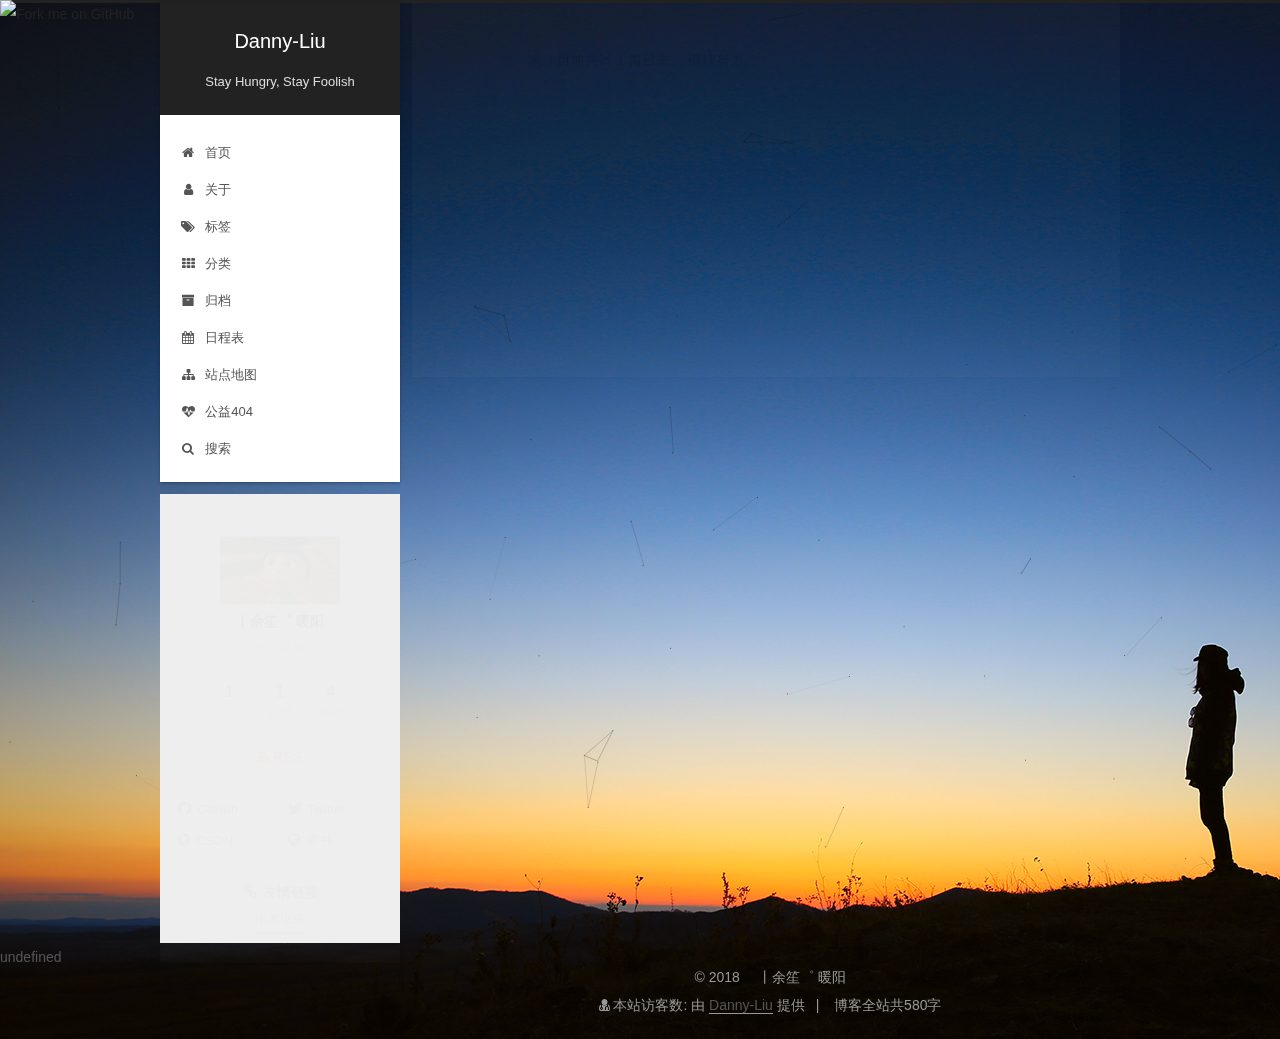
==== commit 8d2abc5d: "Site updated: 2018-05-05 21:12:23" ====
--- a/archives/index.html
+++ b/archives/index.html
@@ -583,7 +583,7 @@
 
 <div class="theme-info">
   <div class="powered-by"></div>
-  <span class="post-count">&#x535A;&#x5BA2;&#x5168;&#x7AD9;&#x5171;538&#x5B57;</span>
+  <span class="post-count">&#x535A;&#x5BA2;&#x5168;&#x7AD9;&#x5171;580&#x5B57;</span>
 </div>
 
 
--- a/css/main.css
+++ b/css/main.css
@@ -1886,7 +1886,7 @@
   width: 4px;
   height: 4px;
   border-radius: 50%;
-  background: #dbffff;
+  background: #ebc624;
 }
 .links-of-blogroll {
   font-size: 13px;
